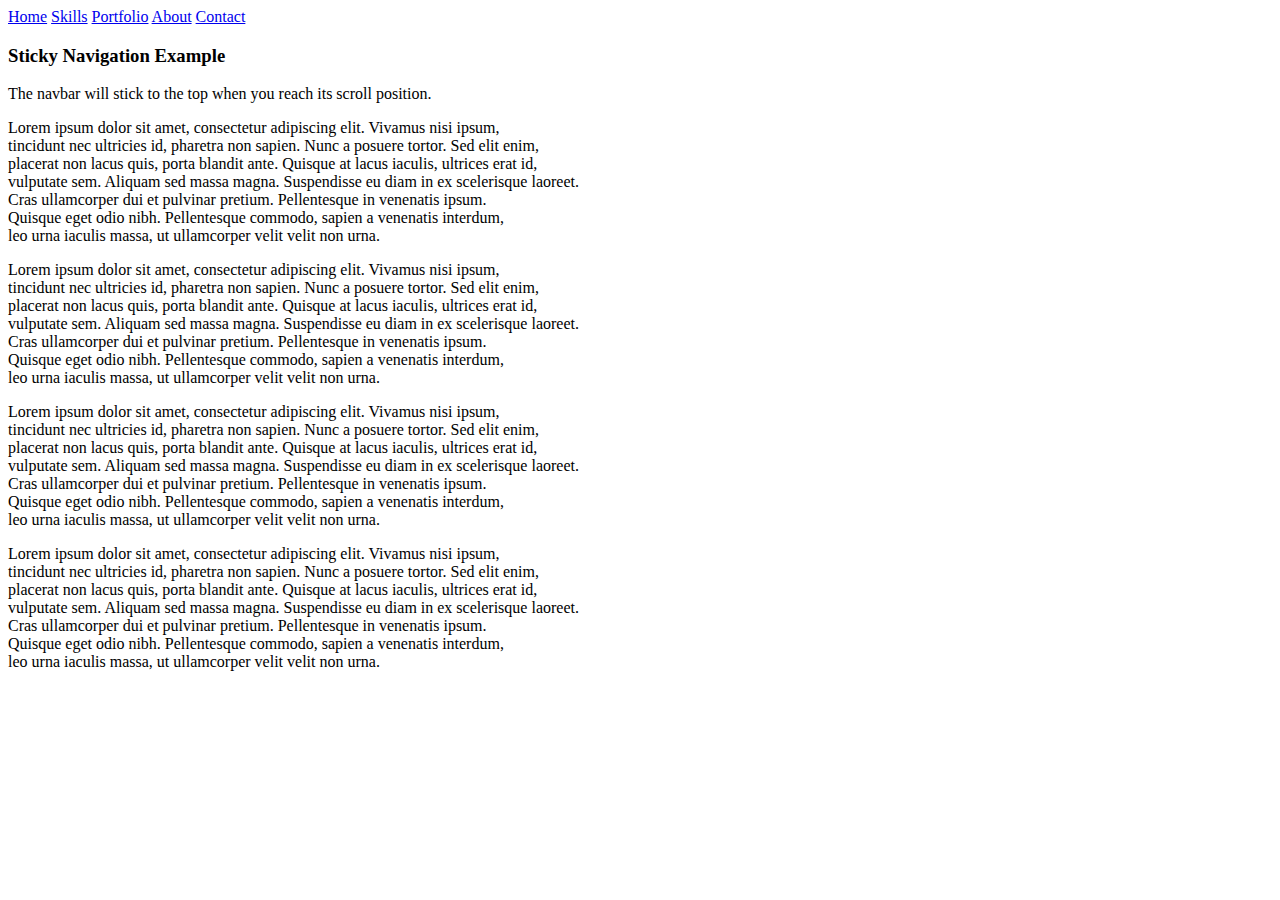
==== index.html @ eef63e71 "add more text for scrolling" ====
<html lang="en">
<head>
    <meta charset="UTF-8">
    <meta name="viewport" content="width=device-width, initial-scale=1.0">
    <title>Landing</title>
    <link rel="stylesheet" href="Style.css">
</head>
<body>
    <div id="navbar">
        <a class="active" href="javascript:void(0)">Home</a>
        <a href="javascript:void(0)">Skills</a>
        <a href="javascript:void(0)">Portfolio</a>
        <a href="javascript:void(0)">About</a>
        <a href="javascript:void(0)">Contact</a>
        
    </div>

    <div class="content">
        <h3>Sticky Navigation Example</h3>
        <p>The navbar will stick to the top when you reach its scroll position.</p>
        <p>Lorem ipsum dolor sit amet, consectetur adipiscing elit. Vivamus nisi ipsum, <br>
          tincidunt nec ultricies id, pharetra non sapien. Nunc a posuere tortor. Sed elit enim, <br>
          placerat non lacus quis, porta blandit ante. Quisque at lacus iaculis, ultrices erat id,<br>
           vulputate sem. Aliquam sed massa magna. Suspendisse eu diam in ex scelerisque laoreet.<br>
            Cras ullamcorper dui et pulvinar pretium. Pellentesque in venenatis ipsum.<br>
             Quisque eget odio nibh. Pellentesque commodo, sapien a venenatis interdum,<br>
              leo urna iaculis massa, ut ullamcorper velit velit non urna.<br></p>
        <p>Lorem ipsum dolor sit amet, consectetur adipiscing elit. Vivamus nisi ipsum, <br>
          tincidunt nec ultricies id, pharetra non sapien. Nunc a posuere tortor. Sed elit enim, <br>
          placerat non lacus quis, porta blandit ante. Quisque at lacus iaculis, ultrices erat id,<br>
           vulputate sem. Aliquam sed massa magna. Suspendisse eu diam in ex scelerisque laoreet.<br>
            Cras ullamcorper dui et pulvinar pretium. Pellentesque in venenatis ipsum.<br>
             Quisque eget odio nibh. Pellentesque commodo, sapien a venenatis interdum,<br>
              leo urna iaculis massa, ut ullamcorper velit velit non urna.<br></p>
              <p>Lorem ipsum dolor sit amet, consectetur adipiscing elit. Vivamus nisi ipsum, <br>
                tincidunt nec ultricies id, pharetra non sapien. Nunc a posuere tortor. Sed elit enim, <br>
                placerat non lacus quis, porta blandit ante. Quisque at lacus iaculis, ultrices erat id,<br>
                 vulputate sem. Aliquam sed massa magna. Suspendisse eu diam in ex scelerisque laoreet.<br>
                  Cras ullamcorper dui et pulvinar pretium. Pellentesque in venenatis ipsum.<br>
                   Quisque eget odio nibh. Pellentesque commodo, sapien a venenatis interdum,<br>
                    leo urna iaculis massa, ut ullamcorper velit velit non urna.<br></p>
                    <p>Lorem ipsum dolor sit amet, consectetur adipiscing elit. Vivamus nisi ipsum, <br>
                      tincidunt nec ultricies id, pharetra non sapien. Nunc a posuere tortor. Sed elit enim, <br>
                      placerat non lacus quis, porta blandit ante. Quisque at lacus iaculis, ultrices erat id,<br>
                       vulputate sem. Aliquam sed massa magna. Suspendisse eu diam in ex scelerisque laoreet.<br>
                        Cras ullamcorper dui et pulvinar pretium. Pellentesque in venenatis ipsum.<br>
                         Quisque eget odio nibh. Pellentesque commodo, sapien a venenatis interdum,<br>
                          leo urna iaculis massa, ut ullamcorper velit velit non urna.<br></p>
    </div>

    <script>
        window.onscroll = function() {myFunction()};
        
        var navbar = document.getElementById("navbar");
        var sticky = navbar.offsetTop;
        
        function myFunction() {
          if (window.pageYOffset >= sticky) {
            navbar.classList.add("sticky")
          } else {
            navbar.classList.remove("sticky");
          }
        }
    </script>

</body>
</html>
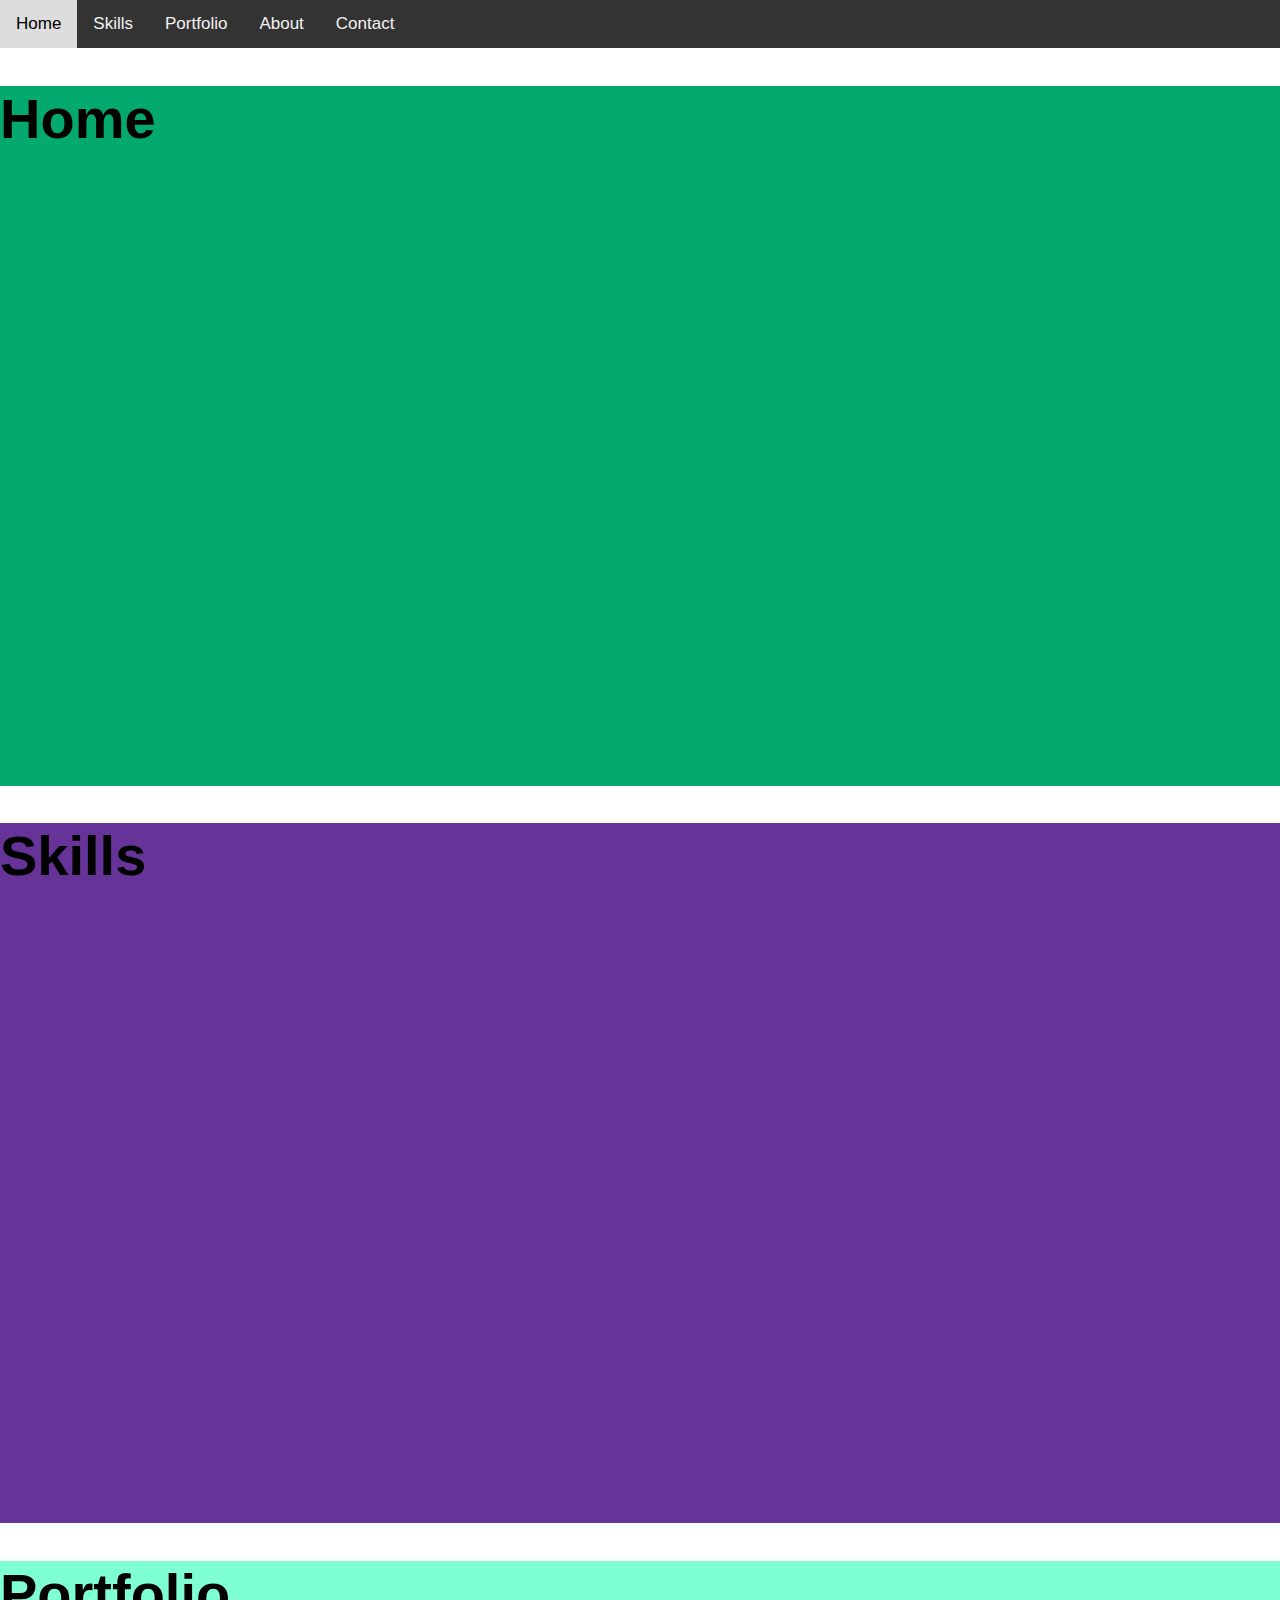
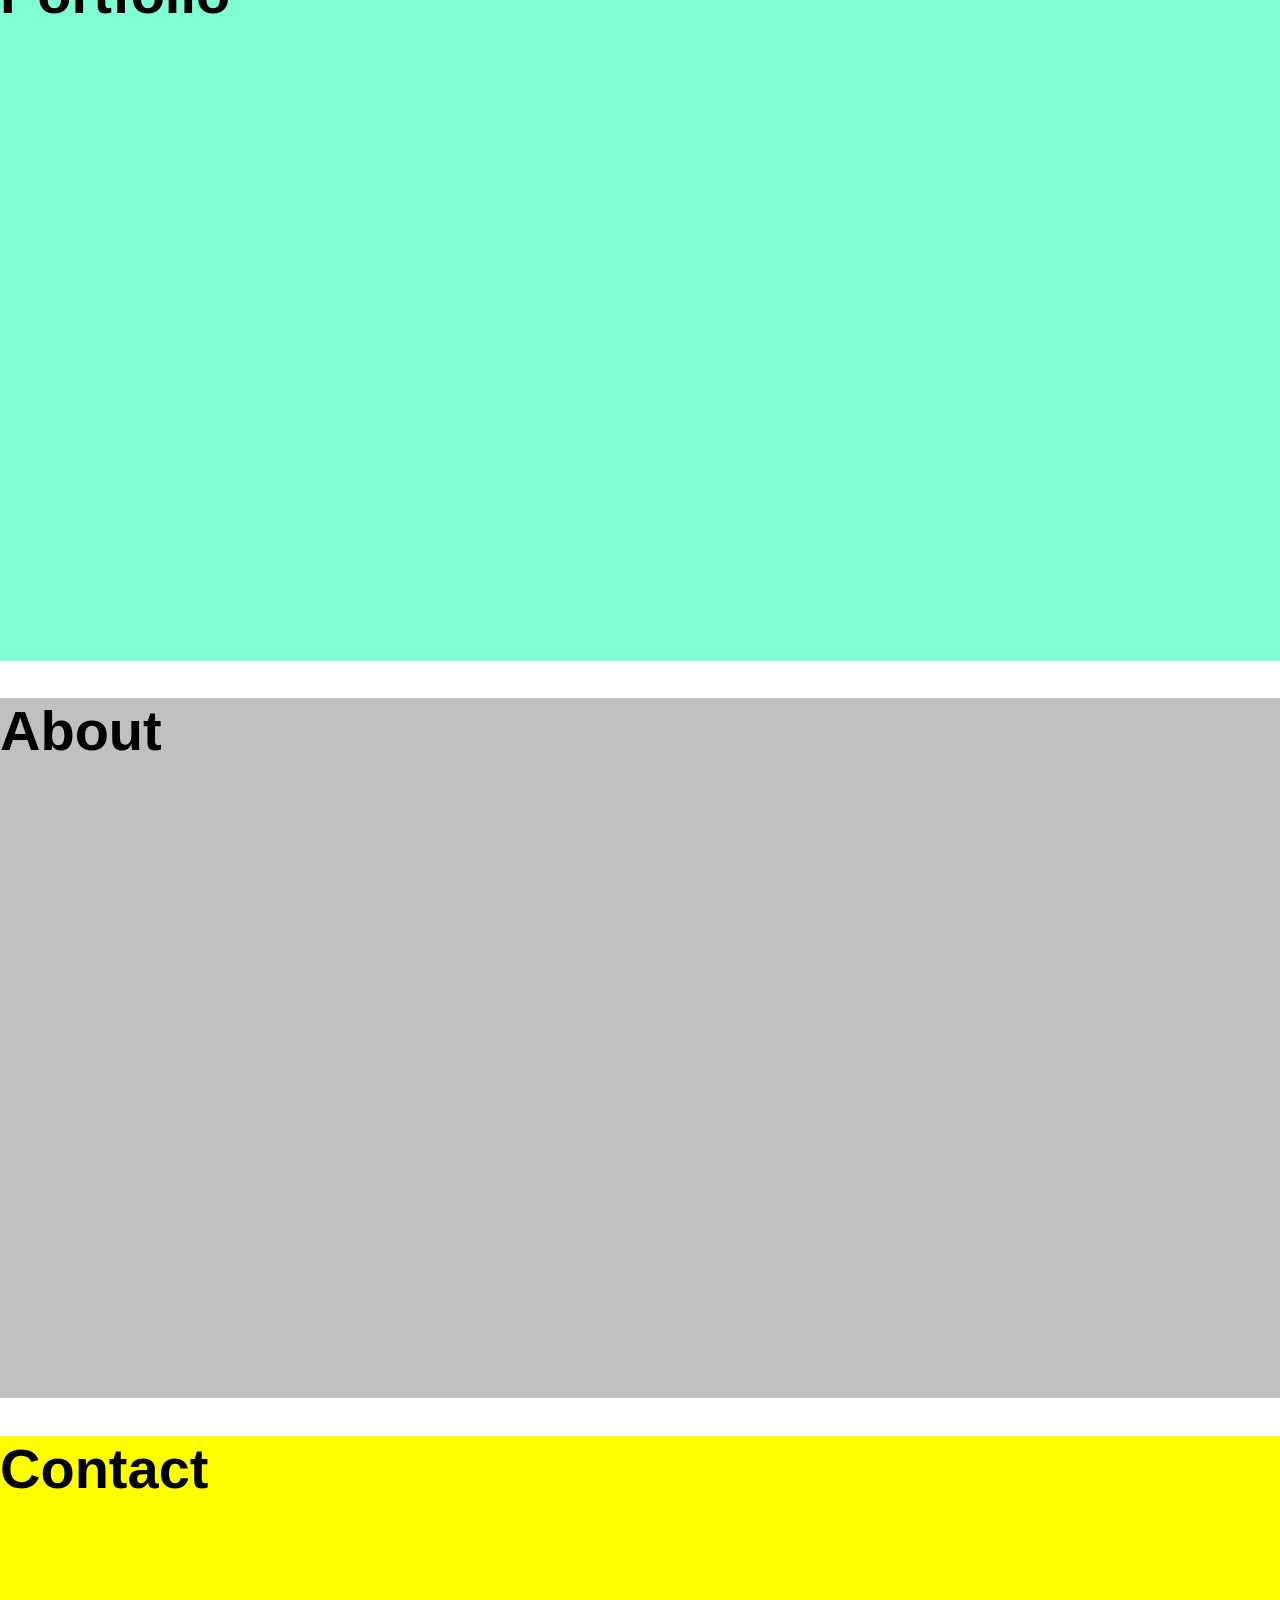
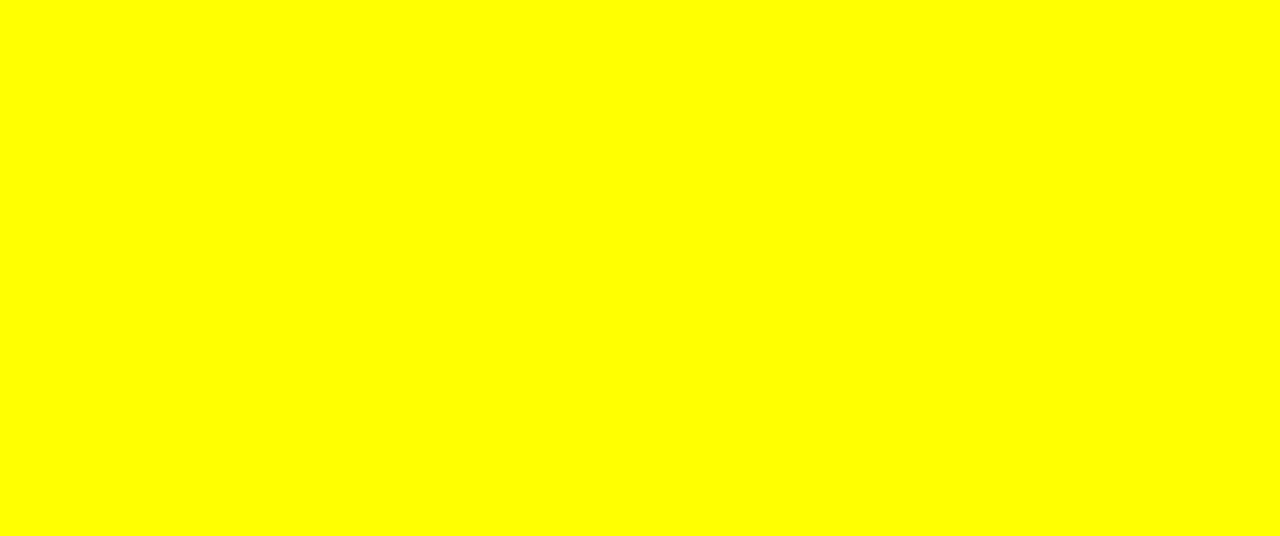
==== commit 878f3c3e: "new scroll system" ====
--- a/index.html
+++ b/index.html
@@ -4,64 +4,42 @@
     <meta name="viewport" content="width=device-width, initial-scale=1.0">
     <title>Landing</title>
     <link rel="stylesheet" href="Style.css">
+    <link rel="javascript" href="JavaScript.js">
 </head>
 <body>
     <div id="navbar">
-        <a class="active" href="javascript:void(0)">Home</a>
-        <a href="javascript:void(0)">Skills</a>
-        <a href="javascript:void(0)">Portfolio</a>
-        <a href="javascript:void(0)">About</a>
-        <a href="javascript:void(0)">Contact</a>
+        <a href="home">Home</a>
+        <a href="skills">Skills</a>
+        <a href="portfolio">Portfolio</a>
+        <a href="about">About</a>
+        <a href="contact">Contact</a>
         
     </div>
 
-    <div class="content">
-        <h3>Sticky Navigation Example</h3>
-        <p>The navbar will stick to the top when you reach its scroll position.</p>
-        <p>Lorem ipsum dolor sit amet, consectetur adipiscing elit. Vivamus nisi ipsum, <br>
-          tincidunt nec ultricies id, pharetra non sapien. Nunc a posuere tortor. Sed elit enim, <br>
-          placerat non lacus quis, porta blandit ante. Quisque at lacus iaculis, ultrices erat id,<br>
-           vulputate sem. Aliquam sed massa magna. Suspendisse eu diam in ex scelerisque laoreet.<br>
-            Cras ullamcorper dui et pulvinar pretium. Pellentesque in venenatis ipsum.<br>
-             Quisque eget odio nibh. Pellentesque commodo, sapien a venenatis interdum,<br>
-              leo urna iaculis massa, ut ullamcorper velit velit non urna.<br></p>
-        <p>Lorem ipsum dolor sit amet, consectetur adipiscing elit. Vivamus nisi ipsum, <br>
-          tincidunt nec ultricies id, pharetra non sapien. Nunc a posuere tortor. Sed elit enim, <br>
-          placerat non lacus quis, porta blandit ante. Quisque at lacus iaculis, ultrices erat id,<br>
-           vulputate sem. Aliquam sed massa magna. Suspendisse eu diam in ex scelerisque laoreet.<br>
-            Cras ullamcorper dui et pulvinar pretium. Pellentesque in venenatis ipsum.<br>
-             Quisque eget odio nibh. Pellentesque commodo, sapien a venenatis interdum,<br>
-              leo urna iaculis massa, ut ullamcorper velit velit non urna.<br></p>
-              <p>Lorem ipsum dolor sit amet, consectetur adipiscing elit. Vivamus nisi ipsum, <br>
-                tincidunt nec ultricies id, pharetra non sapien. Nunc a posuere tortor. Sed elit enim, <br>
-                placerat non lacus quis, porta blandit ante. Quisque at lacus iaculis, ultrices erat id,<br>
-                 vulputate sem. Aliquam sed massa magna. Suspendisse eu diam in ex scelerisque laoreet.<br>
-                  Cras ullamcorper dui et pulvinar pretium. Pellentesque in venenatis ipsum.<br>
-                   Quisque eget odio nibh. Pellentesque commodo, sapien a venenatis interdum,<br>
-                    leo urna iaculis massa, ut ullamcorper velit velit non urna.<br></p>
-                    <p>Lorem ipsum dolor sit amet, consectetur adipiscing elit. Vivamus nisi ipsum, <br>
-                      tincidunt nec ultricies id, pharetra non sapien. Nunc a posuere tortor. Sed elit enim, <br>
-                      placerat non lacus quis, porta blandit ante. Quisque at lacus iaculis, ultrices erat id,<br>
-                       vulputate sem. Aliquam sed massa magna. Suspendisse eu diam in ex scelerisque laoreet.<br>
-                        Cras ullamcorper dui et pulvinar pretium. Pellentesque in venenatis ipsum.<br>
-                         Quisque eget odio nibh. Pellentesque commodo, sapien a venenatis interdum,<br>
-                          leo urna iaculis massa, ut ullamcorper velit velit non urna.<br></p>
+    <div id="home">
+      <h1>Home</h1>
+      
     </div>
 
-    <script>
-        window.onscroll = function() {myFunction()};
-        
-        var navbar = document.getElementById("navbar");
-        var sticky = navbar.offsetTop;
-        
-        function myFunction() {
-          if (window.pageYOffset >= sticky) {
-            navbar.classList.add("sticky")
-          } else {
-            navbar.classList.remove("sticky");
-          }
-        }
-    </script>
+    <div id="skills">
+      <h1>Skills</h1>
+      
+    </div>
+
+    <div id="portfolio">
+      <h1>Portfolio</h1>
+      
+    </div>
+
+    <div id="about">
+      <h1>About</h1>
+      
+    </div>
+
+    <div id="contact">
+      <h1>Contact</h1>
+      
+    </div>
 
 </body>
 </html>--- a/Style.css
+++ b/Style.css
@@ -0,0 +1,81 @@
+
+html{
+  scroll-behavior: smooth;
+}
+
+body {
+  margin: 0;
+  font-size: 28px;
+  font-family: Arial, Helvetica, sans-serif;
+}
+
+/* style for each section*/
+#home, #skills, #portfolio, #about, #contact {
+  height: 700px;
+}
+
+#home{
+  background-color: #04AA6D;
+}
+
+#skills{
+  background-color: rebeccapurple;
+}
+
+#portfolio{
+  background-color: aquamarine;
+}
+
+#about{
+  background-color: silver;
+}
+
+#contact{
+  background-color: yellow;
+}
+
+
+.header {
+  background-color: #f1f1f1;
+  padding: 30px;
+  text-align: center;
+}
+
+#navbar {
+  overflow: hidden;
+  background-color: #333;
+}
+
+#navbar a {
+  float: left;
+  display: block;
+  color: #f2f2f2;
+  text-align: center;
+  padding: 14px 16px;
+  text-decoration: none;
+  font-size: 17px;
+}
+
+#navbar a:hover {
+  background-color: #ddd;
+  color: black;
+}
+
+#navbar a.active {
+  background-color: #04AA6D;
+  color: white;
+}
+
+.content {
+  padding: 16px;
+}
+
+.sticky {
+  position: fixed;
+  top: 0;
+  width: 100%;
+}
+
+.sticky + .content {
+  padding-top: 60px;
+}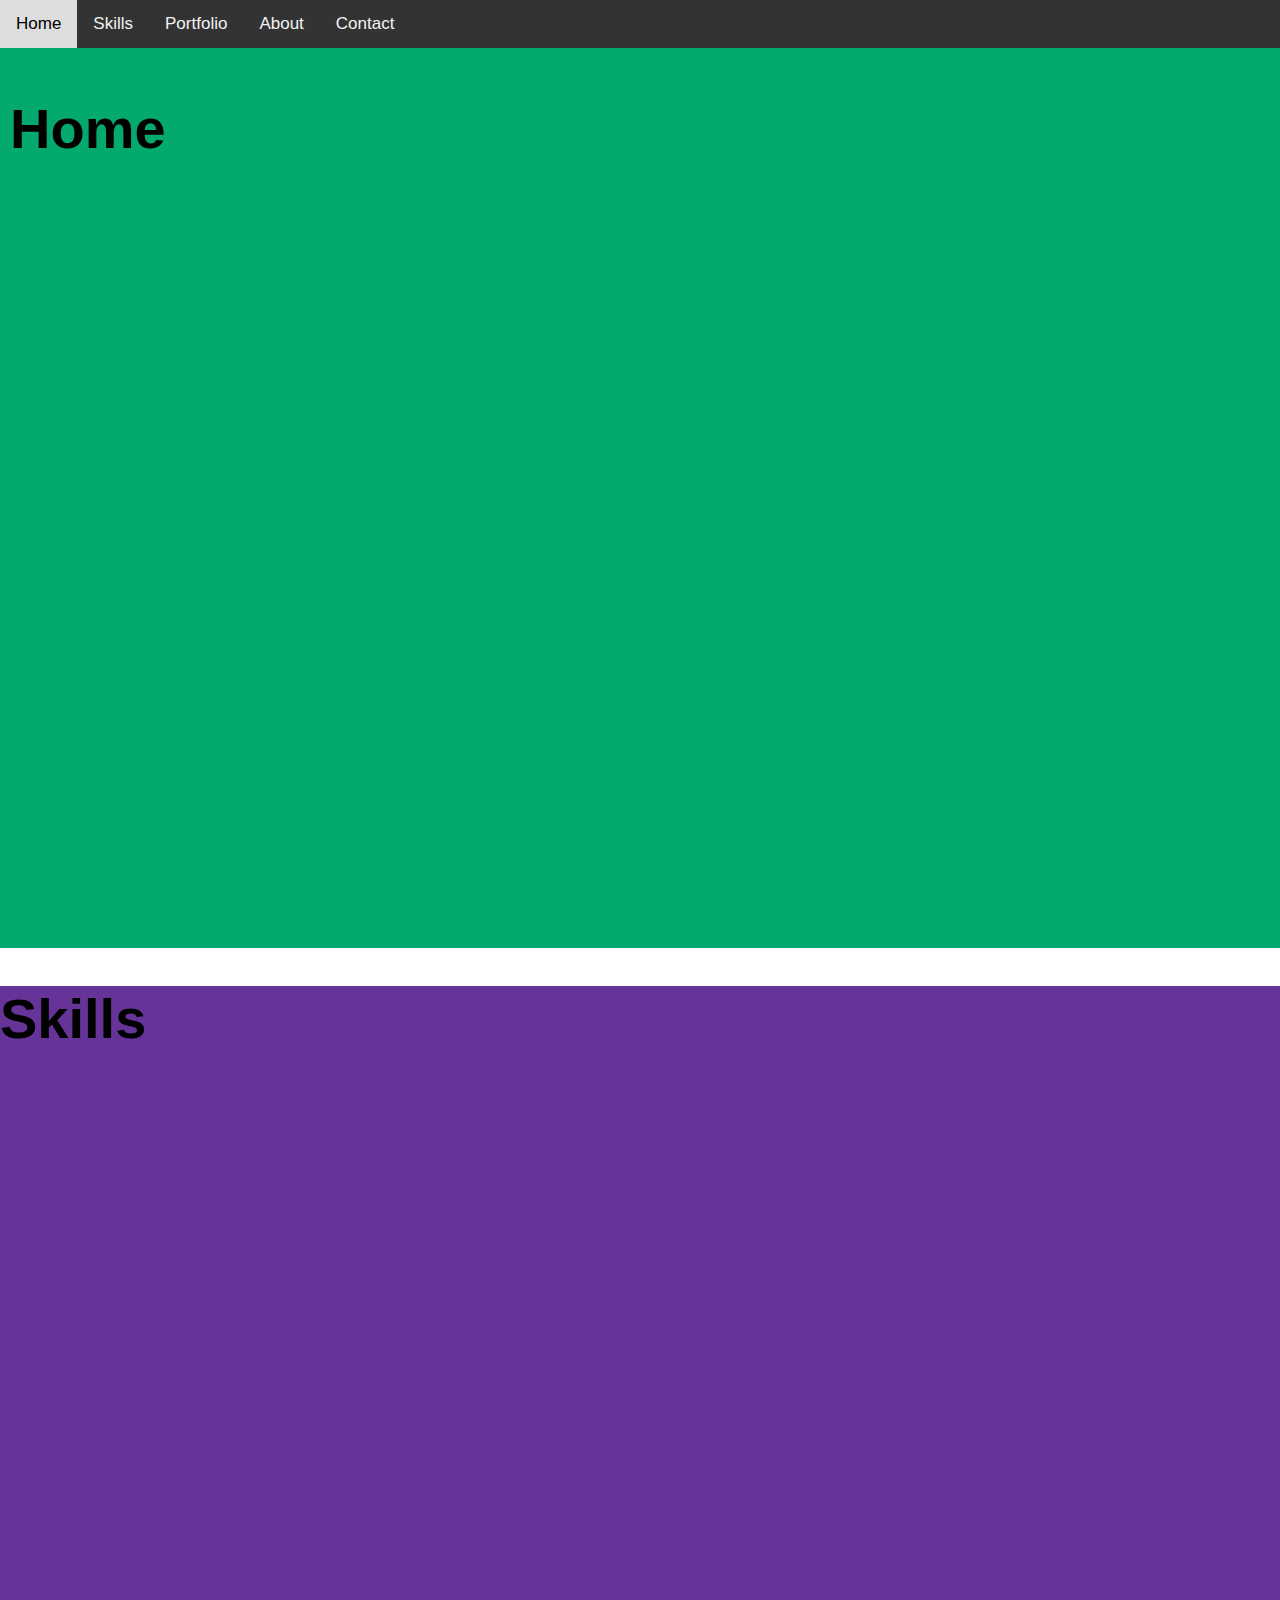
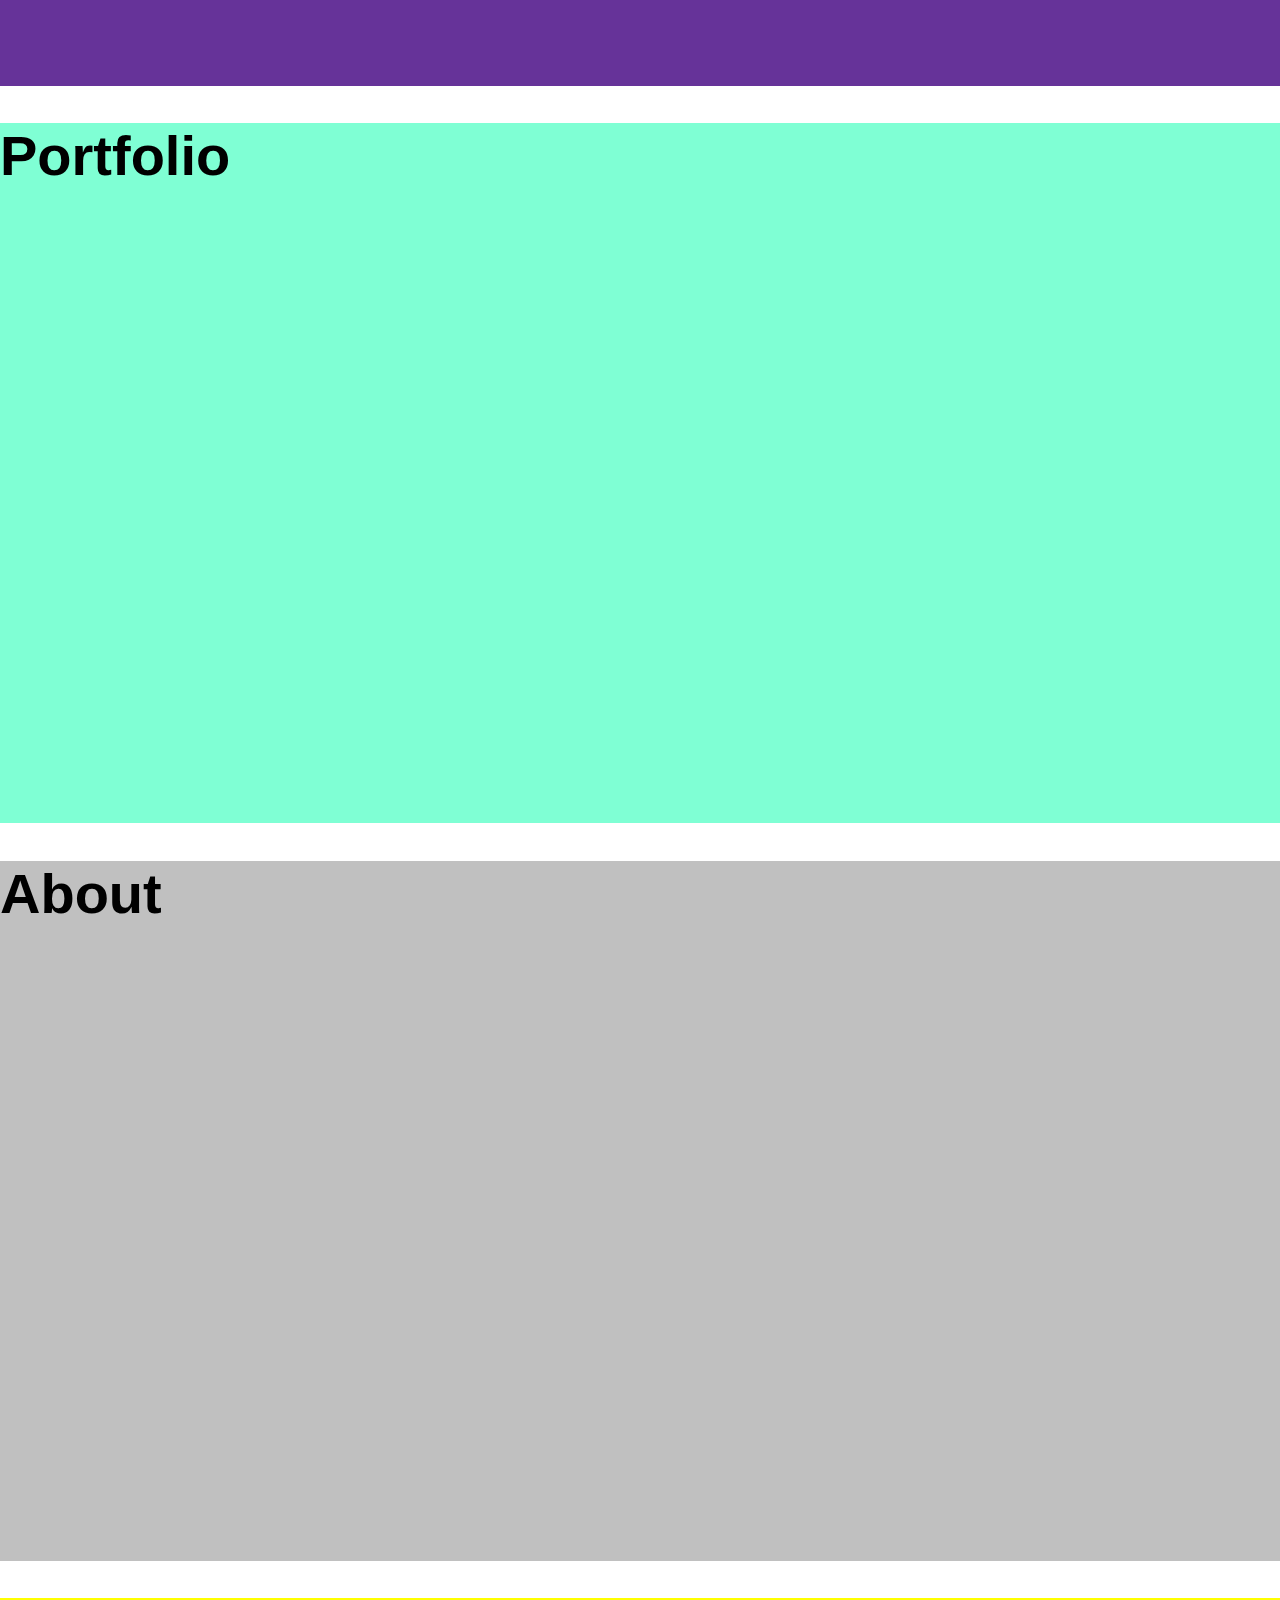
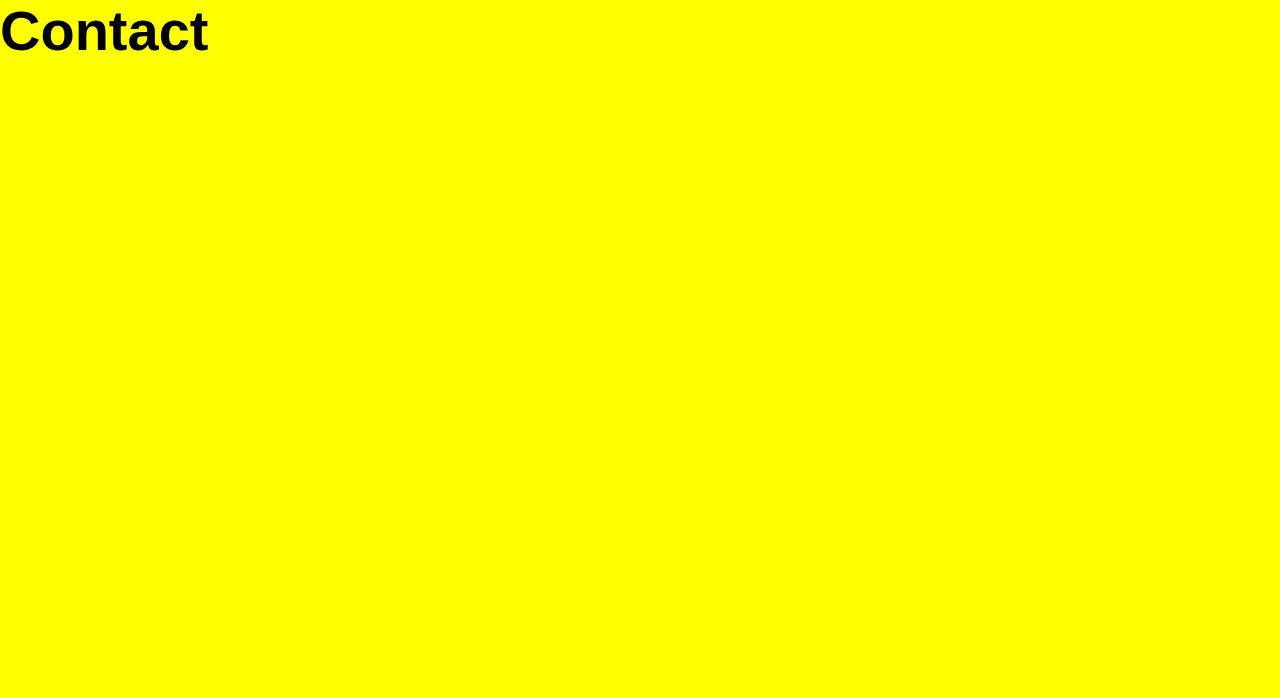
==== commit 08a5cd3d: "re center home" ====
--- a/index.html
+++ b/index.html
@@ -17,7 +17,11 @@
     </div>
 
     <div id="home">
-      <h1>Home</h1>
+      <div>
+        <h1>Home</h1>
+
+      </div>
+      
       
     </div>
 
@@ -41,5 +45,7 @@
       
     </div>
 
+    <script src="JavaScript.js"></script>
+
 </body>
 </html>--- a/Style.css
+++ b/Style.css
@@ -16,6 +16,18 @@
 
 #home{
   background-color: #04AA6D;
+  min-height: 100%;
+
+  background-attachment: fixed;
+  background-position: center;
+  background-repeat: no-repeat;
+  background-size: cover;
+}
+
+#home div{
+  margin: auto;
+  width: auto;
+  padding: 10px;
 }
 
 #skills{
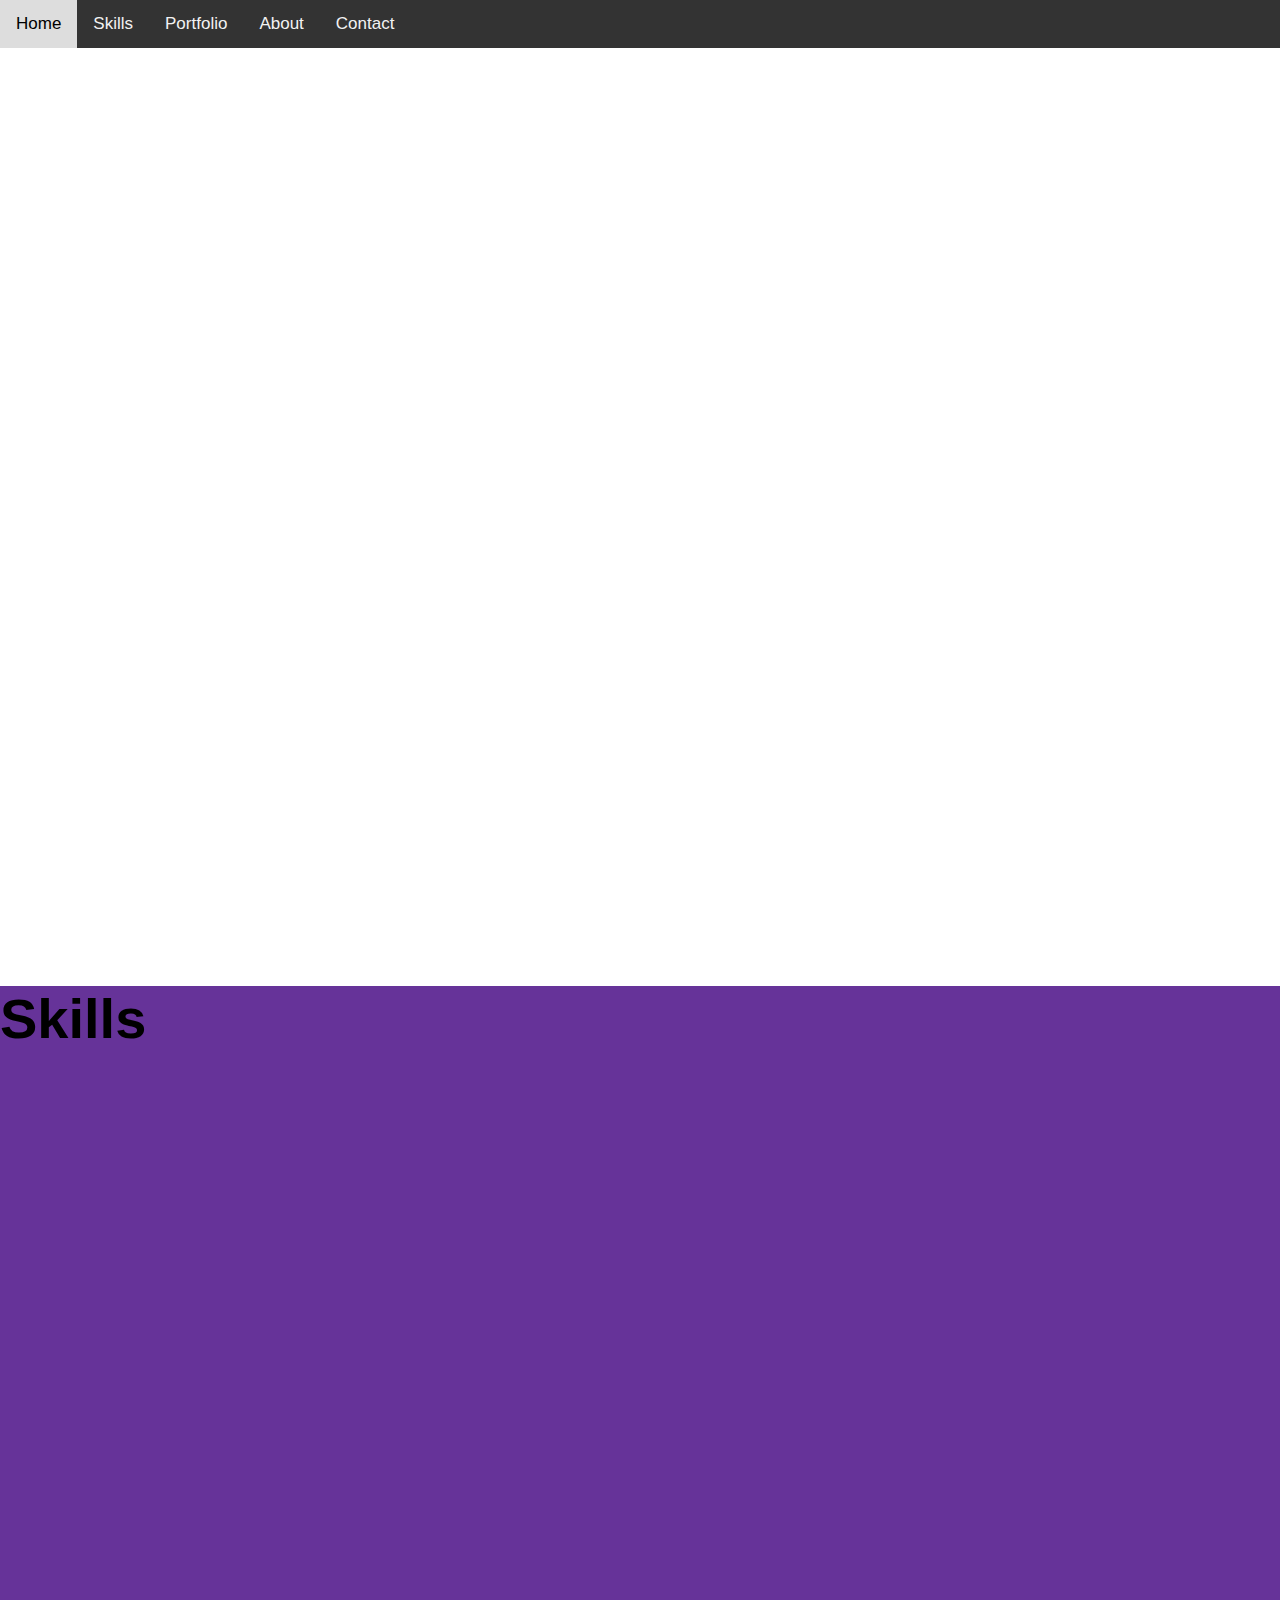
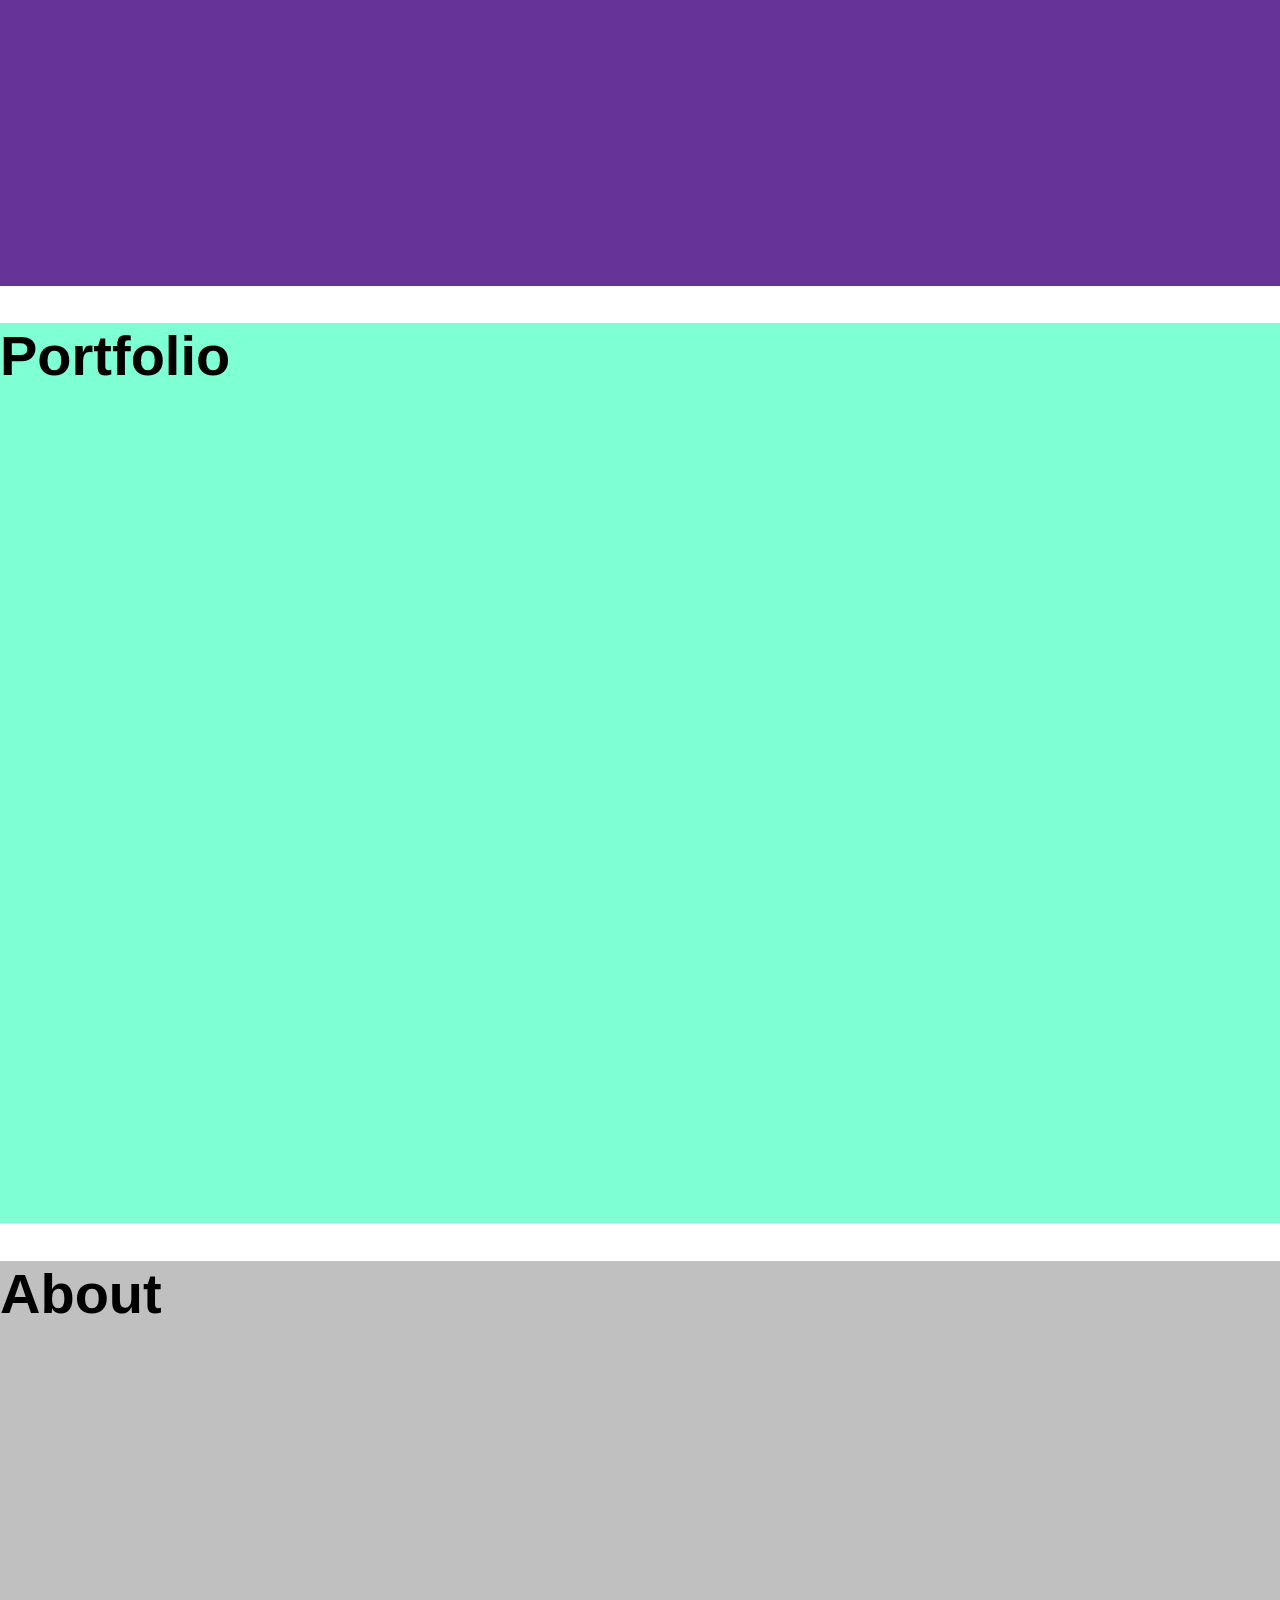
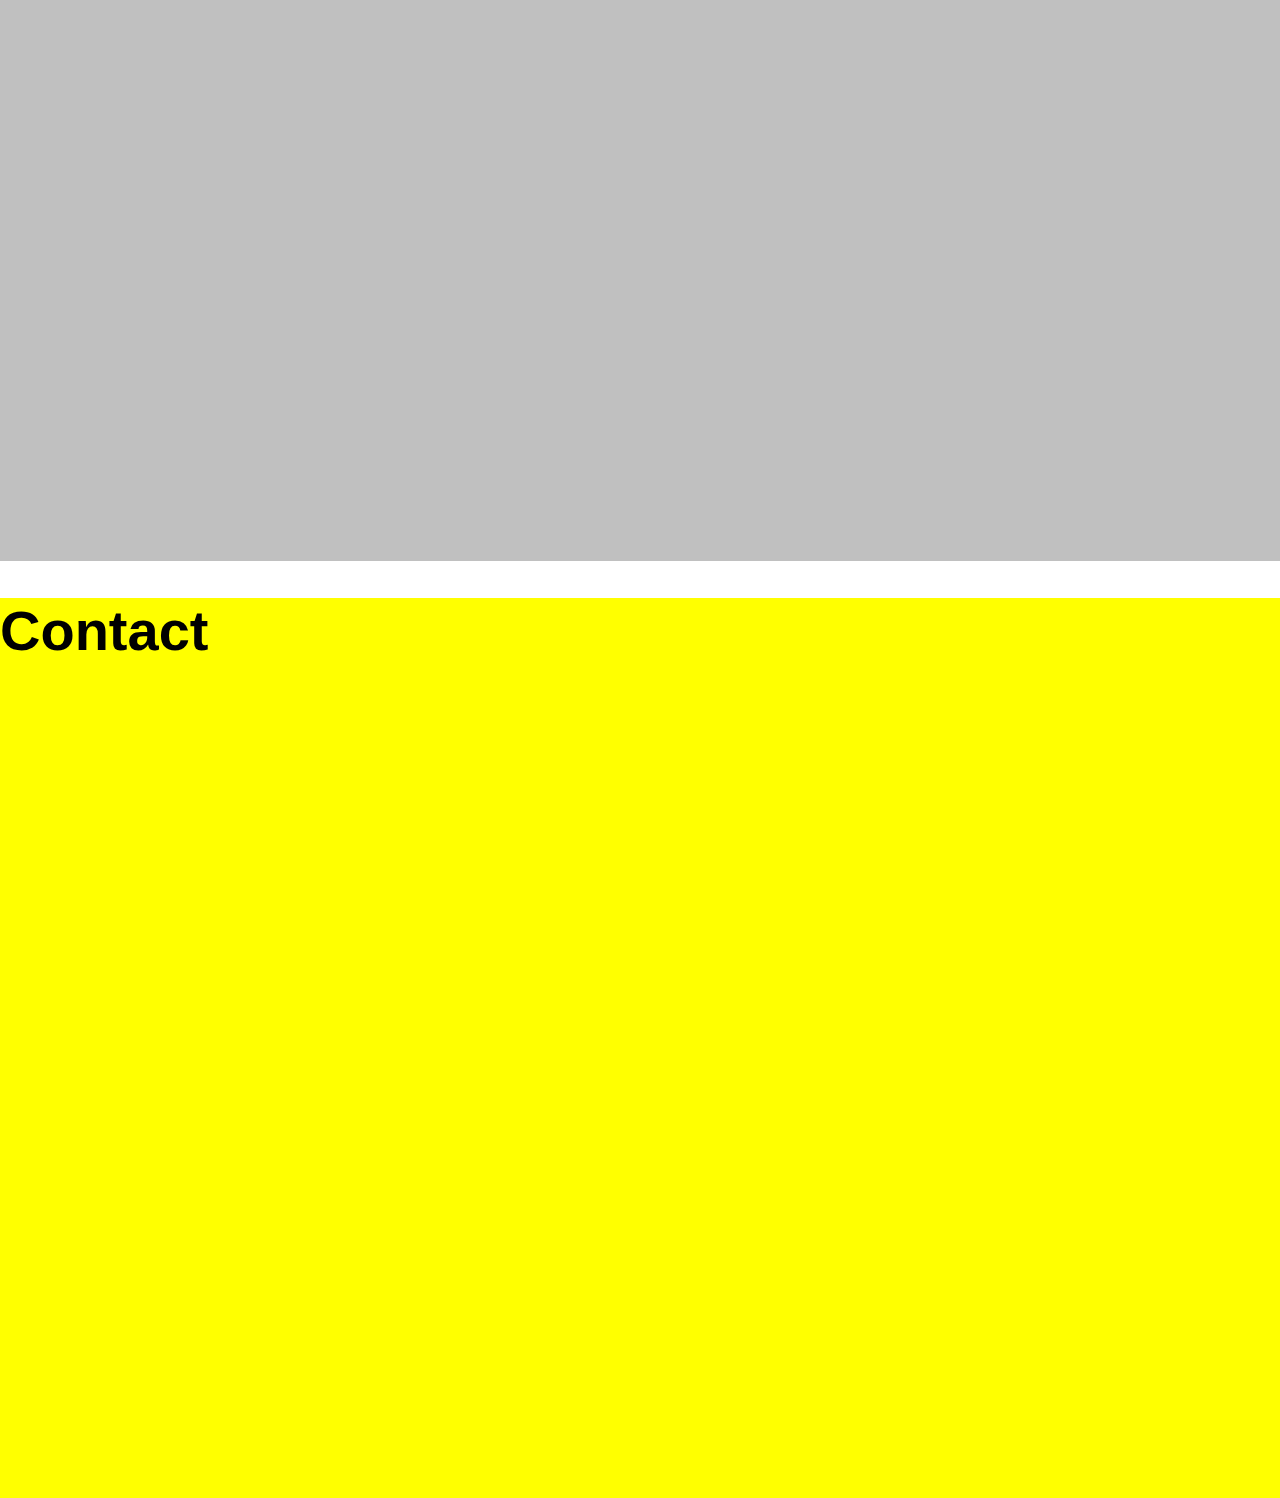
==== commit a0da142a: "Merge pull request #1 from Bot0903/working-branch" ====
--- a/index.html
+++ b/index.html
@@ -2,25 +2,22 @@
 <head>
     <meta charset="UTF-8">
     <meta name="viewport" content="width=device-width, initial-scale=1.0">
-    <title>Landing</title>
+    <title>Hao Pan's Portfolio</title>
     <link rel="stylesheet" href="Style.css">
     <link rel="javascript" href="JavaScript.js">
 </head>
 <body>
     <div id="navbar">
-        <a href="home">Home</a>
-        <a href="skills">Skills</a>
-        <a href="portfolio">Portfolio</a>
-        <a href="about">About</a>
-        <a href="contact">Contact</a>
+        <a href="#home">Home</a>
+        <a href="#skills">Skills</a>
+        <a href="#portfolio">Portfolio</a>
+        <a href="#about">About</a>
+        <a href="#contact">Contact</a>
         
     </div>
 
     <div id="home">
-      <div>
-        <h1>Home</h1>
-
-      </div>
+      
       
       
     </div>
--- a/Style.css
+++ b/Style.css
@@ -11,13 +11,11 @@
 
 /* style for each section*/
 #home, #skills, #portfolio, #about, #contact {
-  height: 700px;
+  min-height: 100%;
 }
 
 #home{
-  background-color: #04AA6D;
-  min-height: 100%;
-
+  background-image: image();
   background-attachment: fixed;
   background-position: center;
   background-repeat: no-repeat;
@@ -27,23 +25,42 @@
 #home div{
   margin: auto;
   width: auto;
-  padding: 10px;
 }
 
 #skills{
   background-color: rebeccapurple;
+  
+  background-attachment: fixed;
+  background-position: center;
+  background-repeat: no-repeat;
+  background-size: cover;
 }
 
 #portfolio{
   background-color: aquamarine;
+  
+  background-attachment: fixed;
+  background-position: center;
+  background-repeat: no-repeat;
+  background-size: cover;
 }
 
 #about{
   background-color: silver;
+  
+  background-attachment: fixed;
+  background-position: center;
+  background-repeat: no-repeat;
+  background-size: cover;
 }
 
 #contact{
   background-color: yellow;
+  
+  background-attachment: fixed;
+  background-position: center;
+  background-repeat: no-repeat;
+  background-size: cover;
 }
 
 
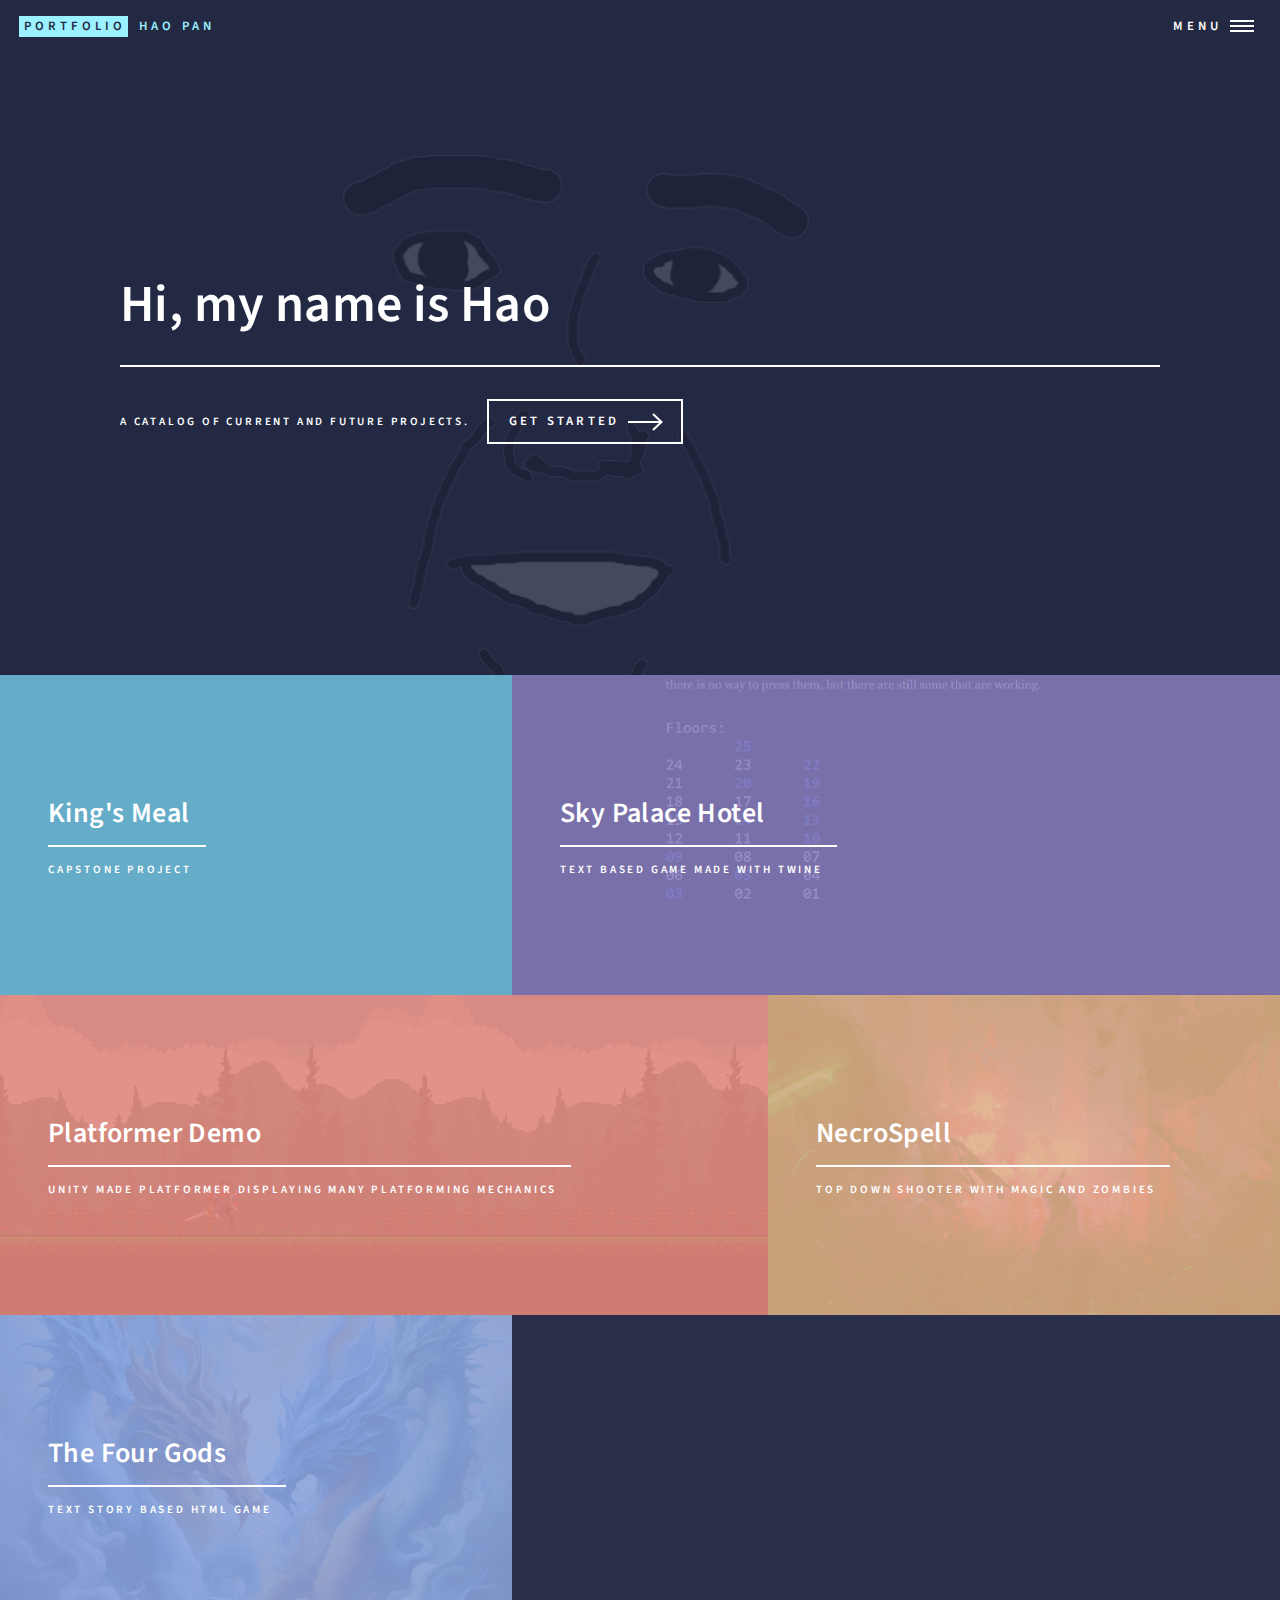
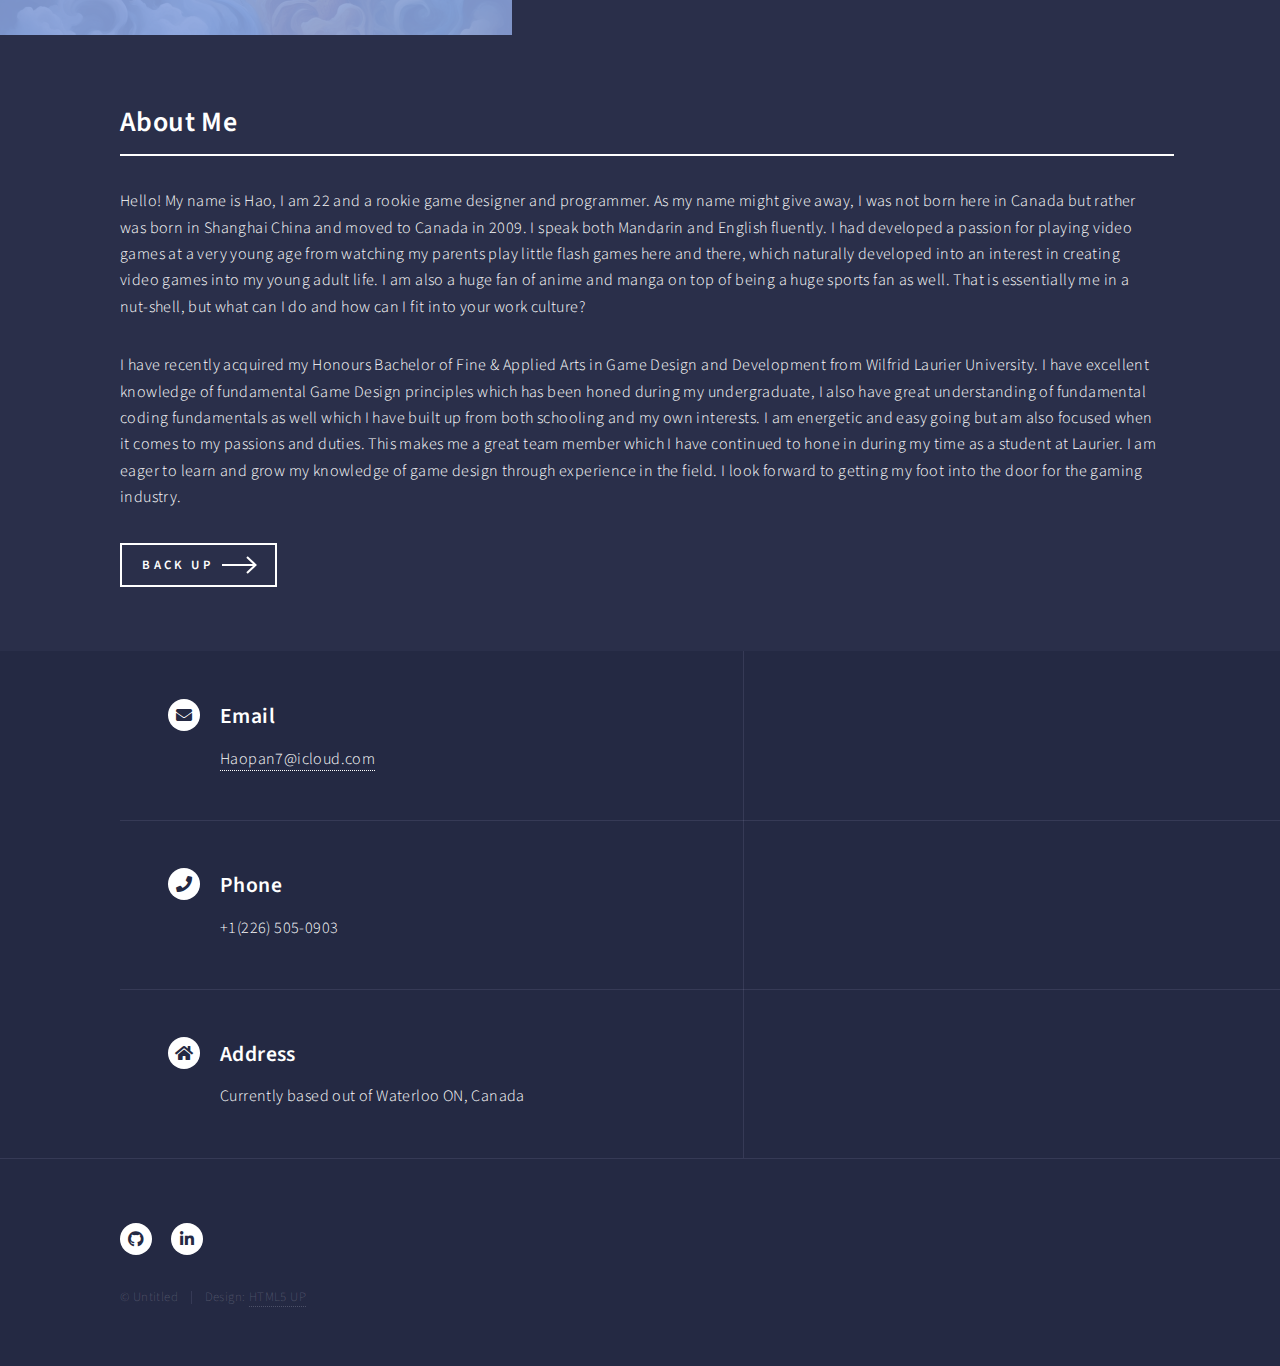
==== commit 62cc006a: "new site" ====
--- a/index.html
+++ b/index.html
@@ -1,48 +1,192 @@
-<html lang="en">
-<head>
-    <meta charset="UTF-8">
-    <meta name="viewport" content="width=device-width, initial-scale=1.0">
-    <title>Hao Pan's Portfolio</title>
-    <link rel="stylesheet" href="Style.css">
-    <link rel="javascript" href="JavaScript.js">
-</head>
-<body>
-    <div id="navbar">
-        <a href="#home">Home</a>
-        <a href="#skills">Skills</a>
-        <a href="#portfolio">Portfolio</a>
-        <a href="#about">About</a>
-        <a href="#contact">Contact</a>
-        
-    </div>
+<!DOCTYPE HTML>
+<!--
+	Forty by HTML5 UP
+	html5up.net | @ajlkn
+	Free for personal and commercial use under the CCA 3.0 license (html5up.net/license)
+-->
+<html>
+	<head>
+		<title>Hao Pan</title>
+		<meta charset="utf-8" />
+		<meta name="viewport" content="width=device-width, initial-scale=1, user-scalable=no" />
+		<link rel="stylesheet" href="assets/css/main.css" />
+		<noscript><link rel="stylesheet" href="assets/css/noscript.css" /></noscript>
+	</head>
+	<body class="is-preload">
 
-    <div id="home">
-      
-      
-      
-    </div>
+		<!-- Wrapper -->
+			<div id="wrapper">
 
-    <div id="skills">
-      <h1>Skills</h1>
-      
-    </div>
+				<!-- Header -->
+					<header id="header" class="alt">
+						<a href="index.html" class="logo"><strong>Portfolio</strong> <span>Hao Pan</span></a>
+						<nav>
+							<a href="#menu">Menu</a>
+						</nav>
+					</header>
 
-    <div id="portfolio">
-      <h1>Portfolio</h1>
-      
-    </div>
+				<!-- Menu -->
+					<nav id="menu">
+						<ul class="links">
+							<li><a href="index.html">Home</a></li>
+							<li><a href="landing.html">Landing</a></li>
+							<li><a href="generic.html">Generic</a></li>
+							<li><a href="elements.html">Elements</a></li>
+						</ul>
+					</nav>
 
-    <div id="about">
-      <h1>About</h1>
-      
-    </div>
+				<!-- Banner -->
+					<section id="banner" class="major">
+						<div class="inner">
+							<header class="major">
+								<h1>Hi, my name is Hao</h1>
+							</header>
+							<div class="content">
+								<p>A catalog of current and future projects.</p>
+								<ul class="actions">
+									<li><a href="#one" class="button next scrolly">Get Started</a></li>
+								</ul>
+							</div>
+						</div>
+					</section>
 
-    <div id="contact">
-      <h1>Contact</h1>
-      
-    </div>
+				<!-- Main -->
+					<div id="main">
 
-    <script src="JavaScript.js"></script>
+						<!-- One -->
+							<section id="one" class="tiles">
+								<article>
+									<span class="image">
+										<img src="images/king.png" alt="" />
+									</span>
+									<header class="major">
+										<h3><a href="projects/KingsMeal.html" class="link">King's Meal</a></h3>
+										<p>Capstone project </p>
+									</header>
+								</article>
+								<article>
+									<span class="image">
+										<img src="images/Sky.png" alt="" />
+									</span>
+									<header class="major">
+										<h3><a href="projects/Sky Palace Hotel.html" class="link">Sky Palace Hotel</a></h3>
+										<p>Text based game made with Twine</p>
+									</header>
+								</article>
+								<article>
+									<span class="image">
+										<img src="images/Platformer.png" alt="" />
+									</span>
+									<header class="major">
+										<h3><a href="projects/Platformer Demo.html" class="link">Platformer Demo</a></h3>
+										<p>Unity made platformer displaying many platforming mechanics</p>
+									</header>
+								</article>
+								<article>
+									<span class="image">
+										<img src="images/Necro.png" alt="" />
+									</span>
+									<header class="major">
+										<h3><a href="projects/NecroSpell.html" class="link">NecroSpell</a></h3>
+										<p>Top down shooter with magic and zombies</p>
+									</header>
+								</article>
+								<article>
+									<span class="image">
+										<img src="images/Gods.jpg" alt="" />
+									</span>
+									<header class="major">
+										<h3><a href="projects/The Four Gods.html" class="link">The Four Gods</a></h3>
+										<p>text story based html game</p>
+									</header>
+								</article>
+								
+							</section>
 
-</body>
+						<!-- Two -->
+							<section id="two">
+								<div class="inner">
+									<header class="major">
+										<h2>About Me</h2>
+									</header>
+									<p>Hello! My name is Hao, I am 22 and a rookie game designer and programmer. As my name might give away, 
+										I was not born here in Canada but rather was born in Shanghai China and moved to Canada in 2009. 
+										I speak both Mandarin and English fluently. I had developed a passion for playing video games at a 
+										very young age from watching my parents play little flash games here and there, which naturally 
+										developed into an interest in creating video games into my young adult life. I am also a huge fan 
+										of anime and manga on top of being a huge sports fan as well. That is essentially me in a nut-shell, 
+										but what can I do and how can I fit into your work culture?</p> 
+									
+									<p>I have recently acquired my Honours Bachelor of Fine & Applied Arts in Game Design and Development 
+										from Wilfrid Laurier University. I have excellent knowledge of fundamental Game Design principles 
+										which has been honed during my undergraduate, I also have great understanding of fundamental 
+										coding fundamentals as well which I have built up from both schooling and my own interests. 
+										I am energetic and easy going but am also focused when it comes to my passions and duties. 
+										This makes me a great team member which I have continued to hone in during my time as a student at Laurier. 
+										I am eager to learn and grow my knowledge of game design through experience in the field.
+										I look forward to getting my foot into the door for the gaming industry.</p>
+									</p>
+									<ul class="actions">
+										<li><a href="#one" class="button next">Back Up</a></li>
+									</ul>
+								</div>
+							</section>
+
+					</div>
+
+				<!-- Contact -->
+					<section id="contact">
+						<div class="inner">
+							<section class="split">
+								<section>
+									<div class="contact-method">
+										<span class="icon solid alt fa-envelope"></span>
+										<h3>Email</h3>
+										<a href="mailto:haopan7@icloud.com">Haopan7@icloud.com</a>
+									</div>
+								</section>
+								<section>
+									<div class="contact-method">
+										<span class="icon solid alt fa-phone"></span>
+										<h3>Phone</h3>
+										<span>+1(226) 505-0903</span>
+									</div>
+								</section>
+								<section>
+									<div class="contact-method">
+										<span class="icon solid alt fa-home"></span>
+										<h3>Address</h3>
+										<span>Currently based out of Waterloo ON, Canada</span>
+									</div>
+								</section>
+							</section>
+						</div>
+					</section>
+
+				<!-- Footer -->
+					<footer id="footer">
+						<div class="inner">
+							<ul class="icons">
+								<li><a href="https://github.com/Bot0903" class="icon brands alt fa-github"><span class="label">GitHub</span></a></li>
+								<li><a href="https://www.linkedin.com/in/yi-hao-pan-10350a159/" class="icon brands alt fa-linkedin-in"><span class="label">LinkedIn</span></a></li>
+							</ul>
+							<ul class="copyright">
+								<li>&copy; Untitled</li><li>Design: <a href="https://html5up.net">HTML5 UP</a></li>
+							</ul>
+						</div>
+					</footer>
+
+			</div>
+
+		<!-- Scripts -->
+			<script src="assets/js/jquery.min.js"></script>
+			<script src="assets/js/jquery.scrolly.min.js"></script>
+			<script src="assets/js/jquery.scrollex.min.js"></script>
+			<script src="assets/js/browser.min.js"></script>
+			<script src="assets/js/breakpoints.min.js"></script>
+			<script src="assets/js/util.js"></script>
+			<script src="assets/js/main.js"></script>
+			
+
+	</body>
 </html>--- a/assets/css/main.css
+++ b/assets/css/main.css
@@ -0,0 +1,3981 @@
+@import url(fontawesome-all.min.css);
+@import url("https://fonts.googleapis.com/css?family=Source+Sans+Pro:300,300italic,600,600italic");
+
+/*
+	Forty by HTML5 UP
+	html5up.net | @ajlkn
+	Free for personal and commercial use under the CCA 3.0 license (html5up.net/license)
+*/
+
+html, body, div, span, applet, object,
+iframe, h1, h2, h3, h4, h5, h6, p, blockquote,
+pre, a, abbr, acronym, address, big, cite,
+code, del, dfn, em, img, ins, kbd, q, s, samp,
+small, strike, strong, sub, sup, tt, var, b,
+u, i, center, dl, dt, dd, ol, ul, li, fieldset,
+form, label, legend, table, caption, tbody,
+tfoot, thead, tr, th, td, article, aside,
+canvas, details, embed, figure, figcaption,
+footer, header, hgroup, menu, nav, output, ruby,
+section, summary, time, mark, audio, video {
+	margin: 0;
+	padding: 0;
+	border: 0;
+	font-size: 100%;
+	font: inherit;
+	vertical-align: baseline;}
+
+article, aside, details, figcaption, figure,
+footer, header, hgroup, menu, nav, section {
+	display: block;}
+
+body {
+	line-height: 1;
+}
+
+ol, ul {
+	list-style: none;
+}
+
+blockquote, q {
+	quotes: none;
+}
+
+	blockquote:before, blockquote:after, q:before, q:after {
+		content: '';
+		content: none;
+	}
+
+table {
+	border-collapse: collapse;
+	border-spacing: 0;
+}
+
+body {
+	-webkit-text-size-adjust: none;
+}
+
+mark {
+	background-color: transparent;
+	color: inherit;
+}
+
+input::-moz-focus-inner {
+	border: 0;
+	padding: 0;
+}
+
+input, select, textarea {
+	-moz-appearance: none;
+	-webkit-appearance: none;
+	-ms-appearance: none;
+	appearance: none;
+}
+
+/* Basic */
+
+	@-ms-viewport {
+		width: device-width;
+	}
+
+	body {
+		-ms-overflow-style: scrollbar;
+	}
+
+	@media screen and (max-width: 480px) {
+
+		html, body {
+			min-width: 320px;
+		}
+
+	}
+
+	html {
+		box-sizing: border-box;
+	}
+
+	*, *:before, *:after {
+		box-sizing: inherit;
+	}
+
+	body {
+		background: #242943;
+	}
+
+		body.is-preload *, body.is-preload *:before, body.is-preload *:after {
+			-moz-animation: none !important;
+			-webkit-animation: none !important;
+			-ms-animation: none !important;
+			animation: none !important;
+			-moz-transition: none !important;
+			-webkit-transition: none !important;
+			-ms-transition: none !important;
+			transition: none !important;
+		}
+
+/* Type */
+
+	body, input, select, textarea {
+		color: #ffffff;
+		font-family: "Source Sans Pro", Helvetica, sans-serif;
+		font-size: 17pt;
+		font-weight: 300;
+		letter-spacing: 0.025em;
+		line-height: 1.65;
+	}
+
+		@media screen and (max-width: 1680px) {
+
+			body, input, select, textarea {
+				font-size: 14pt;
+			}
+
+		}
+
+		@media screen and (max-width: 1280px) {
+
+			body, input, select, textarea {
+				font-size: 12pt;
+			}
+
+		}
+
+		@media screen and (max-width: 360px) {
+
+			body, input, select, textarea {
+				font-size: 11pt;
+			}
+
+		}
+
+	a {
+		-moz-transition: color 0.2s ease-in-out, border-bottom-color 0.2s ease-in-out;
+		-webkit-transition: color 0.2s ease-in-out, border-bottom-color 0.2s ease-in-out;
+		-ms-transition: color 0.2s ease-in-out, border-bottom-color 0.2s ease-in-out;
+		transition: color 0.2s ease-in-out, border-bottom-color 0.2s ease-in-out;
+		border-bottom: dotted 1px;
+		color: inherit;
+		text-decoration: none;
+	}
+
+		a:hover {
+			border-bottom-color: transparent;
+			color: #9bf1ff !important;
+		}
+
+		a:active {
+			color: #53e3fb !important;
+		}
+
+	strong, b {
+		color: #ffffff;
+		font-weight: 600;
+	}
+
+	em, i {
+		font-style: italic;
+	}
+
+	p {
+		margin: 0 0 2em 0;
+	}
+
+	h1, h2, h3, h4, h5, h6 {
+		color: #ffffff;
+		font-weight: 600;
+		line-height: 1.65;
+		margin: 0 0 1em 0;
+	}
+
+		h1 a, h2 a, h3 a, h4 a, h5 a, h6 a {
+			color: inherit;
+			border-bottom: 0;
+		}
+
+	h1 {
+		font-size: 2.5em;
+	}
+
+	h2 {
+		font-size: 1.75em;
+	}
+
+	h3 {
+		font-size: 1.35em;
+	}
+
+	h4 {
+		font-size: 1.1em;
+	}
+
+	h5 {
+		font-size: 0.9em;
+	}
+
+	h6 {
+		font-size: 0.7em;
+	}
+
+	@media screen and (max-width: 736px) {
+
+		h1 {
+			font-size: 2em;
+		}
+
+		h2 {
+			font-size: 1.5em;
+		}
+
+		h3 {
+			font-size: 1.25em;
+		}
+
+	}
+
+	sub {
+		font-size: 0.8em;
+		position: relative;
+		top: 0.5em;
+	}
+
+	sup {
+		font-size: 0.8em;
+		position: relative;
+		top: -0.5em;
+	}
+
+	blockquote {
+		border-left: solid 4px rgba(212, 212, 255, 0.1);
+		font-style: italic;
+		margin: 0 0 2em 0;
+		padding: 0.5em 0 0.5em 2em;
+	}
+
+	code {
+		background: rgba(212, 212, 255, 0.035);
+		font-family: "Courier New", monospace;
+		font-size: 0.9em;
+		margin: 0 0.25em;
+		padding: 0.25em 0.65em;
+	}
+
+	pre {
+		-webkit-overflow-scrolling: touch;
+		font-family: "Courier New", monospace;
+		font-size: 0.9em;
+		margin: 0 0 2em 0;
+	}
+
+		pre code {
+			display: block;
+			line-height: 1.75;
+			padding: 1em 1.5em;
+			overflow-x: auto;
+		}
+
+	hr {
+		border: 0;
+		border-bottom: solid 1px rgba(212, 212, 255, 0.1);
+		margin: 2em 0;
+	}
+
+		hr.major {
+			margin: 3em 0;
+		}
+
+	.align-left {
+		text-align: left;
+	}
+
+	.align-center {
+		text-align: center;
+	}
+
+	.align-right {
+		text-align: right;
+	}
+
+/* Row */
+
+	.row {
+		display: flex;
+		flex-wrap: wrap;
+		box-sizing: border-box;
+		align-items: stretch;
+	}
+
+		.row > * {
+			box-sizing: border-box;
+		}
+
+		.row.gtr-uniform > * > :last-child {
+			margin-bottom: 0;
+		}
+
+		.row.aln-left {
+			justify-content: flex-start;
+		}
+
+		.row.aln-center {
+			justify-content: center;
+		}
+
+		.row.aln-right {
+			justify-content: flex-end;
+		}
+
+		.row.aln-top {
+			align-items: flex-start;
+		}
+
+		.row.aln-middle {
+			align-items: center;
+		}
+
+		.row.aln-bottom {
+			align-items: flex-end;
+		}
+
+		.row > .imp {
+			order: -1;
+		}
+
+		.row > .col-1 {
+			width: 8.33333%;
+		}
+
+		.row > .off-1 {
+			margin-left: 8.33333%;
+		}
+
+		.row > .col-2 {
+			width: 16.66667%;
+		}
+
+		.row > .off-2 {
+			margin-left: 16.66667%;
+		}
+
+		.row > .col-3 {
+			width: 25%;
+		}
+
+		.row > .off-3 {
+			margin-left: 25%;
+		}
+
+		.row > .col-4 {
+			width: 33.33333%;
+		}
+
+		.row > .off-4 {
+			margin-left: 33.33333%;
+		}
+
+		.row > .col-5 {
+			width: 41.66667%;
+		}
+
+		.row > .off-5 {
+			margin-left: 41.66667%;
+		}
+
+		.row > .col-6 {
+			width: 50%;
+		}
+
+		.row > .off-6 {
+			margin-left: 50%;
+		}
+
+		.row > .col-7 {
+			width: 58.33333%;
+		}
+
+		.row > .off-7 {
+			margin-left: 58.33333%;
+		}
+
+		.row > .col-8 {
+			width: 66.66667%;
+		}
+
+		.row > .off-8 {
+			margin-left: 66.66667%;
+		}
+
+		.row > .col-9 {
+			width: 75%;
+		}
+
+		.row > .off-9 {
+			margin-left: 75%;
+		}
+
+		.row > .col-10 {
+			width: 83.33333%;
+		}
+
+		.row > .off-10 {
+			margin-left: 83.33333%;
+		}
+
+		.row > .col-11 {
+			width: 91.66667%;
+		}
+
+		.row > .off-11 {
+			margin-left: 91.66667%;
+		}
+
+		.row > .col-12 {
+			width: 100%;
+		}
+
+		.row > .off-12 {
+			margin-left: 100%;
+		}
+
+		.row.gtr-0 {
+			margin-top: 0;
+			margin-left: 0em;
+		}
+
+			.row.gtr-0 > * {
+				padding: 0 0 0 0em;
+			}
+
+			.row.gtr-0.gtr-uniform {
+				margin-top: 0em;
+			}
+
+				.row.gtr-0.gtr-uniform > * {
+					padding-top: 0em;
+				}
+
+		.row.gtr-25 {
+			margin-top: 0;
+			margin-left: -0.5em;
+		}
+
+			.row.gtr-25 > * {
+				padding: 0 0 0 0.5em;
+			}
+
+			.row.gtr-25.gtr-uniform {
+				margin-top: -0.5em;
+			}
+
+				.row.gtr-25.gtr-uniform > * {
+					padding-top: 0.5em;
+				}
+
+		.row.gtr-50 {
+			margin-top: 0;
+			margin-left: -1em;
+		}
+
+			.row.gtr-50 > * {
+				padding: 0 0 0 1em;
+			}
+
+			.row.gtr-50.gtr-uniform {
+				margin-top: -1em;
+			}
+
+				.row.gtr-50.gtr-uniform > * {
+					padding-top: 1em;
+				}
+
+		.row {
+			margin-top: 0;
+			margin-left: -2em;
+		}
+
+			.row > * {
+				padding: 0 0 0 2em;
+			}
+
+			.row.gtr-uniform {
+				margin-top: -2em;
+			}
+
+				.row.gtr-uniform > * {
+					padding-top: 2em;
+				}
+
+		.row.gtr-150 {
+			margin-top: 0;
+			margin-left: -3em;
+		}
+
+			.row.gtr-150 > * {
+				padding: 0 0 0 3em;
+			}
+
+			.row.gtr-150.gtr-uniform {
+				margin-top: -3em;
+			}
+
+				.row.gtr-150.gtr-uniform > * {
+					padding-top: 3em;
+				}
+
+		.row.gtr-200 {
+			margin-top: 0;
+			margin-left: -4em;
+		}
+
+			.row.gtr-200 > * {
+				padding: 0 0 0 4em;
+			}
+
+			.row.gtr-200.gtr-uniform {
+				margin-top: -4em;
+			}
+
+				.row.gtr-200.gtr-uniform > * {
+					padding-top: 4em;
+				}
+
+		@media screen and (max-width: 1680px) {
+
+			.row {
+				display: flex;
+				flex-wrap: wrap;
+				box-sizing: border-box;
+				align-items: stretch;
+			}
+
+				.row > * {
+					box-sizing: border-box;
+				}
+
+				.row.gtr-uniform > * > :last-child {
+					margin-bottom: 0;
+				}
+
+				.row.aln-left {
+					justify-content: flex-start;
+				}
+
+				.row.aln-center {
+					justify-content: center;
+				}
+
+				.row.aln-right {
+					justify-content: flex-end;
+				}
+
+				.row.aln-top {
+					align-items: flex-start;
+				}
+
+				.row.aln-middle {
+					align-items: center;
+				}
+
+				.row.aln-bottom {
+					align-items: flex-end;
+				}
+
+				.row > .imp-xlarge {
+					order: -1;
+				}
+
+				.row > .col-1-xlarge {
+					width: 8.33333%;
+				}
+
+				.row > .off-1-xlarge {
+					margin-left: 8.33333%;
+				}
+
+				.row > .col-2-xlarge {
+					width: 16.66667%;
+				}
+
+				.row > .off-2-xlarge {
+					margin-left: 16.66667%;
+				}
+
+				.row > .col-3-xlarge {
+					width: 25%;
+				}
+
+				.row > .off-3-xlarge {
+					margin-left: 25%;
+				}
+
+				.row > .col-4-xlarge {
+					width: 33.33333%;
+				}
+
+				.row > .off-4-xlarge {
+					margin-left: 33.33333%;
+				}
+
+				.row > .col-5-xlarge {
+					width: 41.66667%;
+				}
+
+				.row > .off-5-xlarge {
+					margin-left: 41.66667%;
+				}
+
+				.row > .col-6-xlarge {
+					width: 50%;
+				}
+
+				.row > .off-6-xlarge {
+					margin-left: 50%;
+				}
+
+				.row > .col-7-xlarge {
+					width: 58.33333%;
+				}
+
+				.row > .off-7-xlarge {
+					margin-left: 58.33333%;
+				}
+
+				.row > .col-8-xlarge {
+					width: 66.66667%;
+				}
+
+				.row > .off-8-xlarge {
+					margin-left: 66.66667%;
+				}
+
+				.row > .col-9-xlarge {
+					width: 75%;
+				}
+
+				.row > .off-9-xlarge {
+					margin-left: 75%;
+				}
+
+				.row > .col-10-xlarge {
+					width: 83.33333%;
+				}
+
+				.row > .off-10-xlarge {
+					margin-left: 83.33333%;
+				}
+
+				.row > .col-11-xlarge {
+					width: 91.66667%;
+				}
+
+				.row > .off-11-xlarge {
+					margin-left: 91.66667%;
+				}
+
+				.row > .col-12-xlarge {
+					width: 100%;
+				}
+
+				.row > .off-12-xlarge {
+					margin-left: 100%;
+				}
+
+				.row.gtr-0 {
+					margin-top: 0;
+					margin-left: 0em;
+				}
+
+					.row.gtr-0 > * {
+						padding: 0 0 0 0em;
+					}
+
+					.row.gtr-0.gtr-uniform {
+						margin-top: 0em;
+					}
+
+						.row.gtr-0.gtr-uniform > * {
+							padding-top: 0em;
+						}
+
+				.row.gtr-25 {
+					margin-top: 0;
+					margin-left: -0.5em;
+				}
+
+					.row.gtr-25 > * {
+						padding: 0 0 0 0.5em;
+					}
+
+					.row.gtr-25.gtr-uniform {
+						margin-top: -0.5em;
+					}
+
+						.row.gtr-25.gtr-uniform > * {
+							padding-top: 0.5em;
+						}
+
+				.row.gtr-50 {
+					margin-top: 0;
+					margin-left: -1em;
+				}
+
+					.row.gtr-50 > * {
+						padding: 0 0 0 1em;
+					}
+
+					.row.gtr-50.gtr-uniform {
+						margin-top: -1em;
+					}
+
+						.row.gtr-50.gtr-uniform > * {
+							padding-top: 1em;
+						}
+
+				.row {
+					margin-top: 0;
+					margin-left: -2em;
+				}
+
+					.row > * {
+						padding: 0 0 0 2em;
+					}
+
+					.row.gtr-uniform {
+						margin-top: -2em;
+					}
+
+						.row.gtr-uniform > * {
+							padding-top: 2em;
+						}
+
+				.row.gtr-150 {
+					margin-top: 0;
+					margin-left: -3em;
+				}
+
+					.row.gtr-150 > * {
+						padding: 0 0 0 3em;
+					}
+
+					.row.gtr-150.gtr-uniform {
+						margin-top: -3em;
+					}
+
+						.row.gtr-150.gtr-uniform > * {
+							padding-top: 3em;
+						}
+
+				.row.gtr-200 {
+					margin-top: 0;
+					margin-left: -4em;
+				}
+
+					.row.gtr-200 > * {
+						padding: 0 0 0 4em;
+					}
+
+					.row.gtr-200.gtr-uniform {
+						margin-top: -4em;
+					}
+
+						.row.gtr-200.gtr-uniform > * {
+							padding-top: 4em;
+						}
+
+		}
+
+		@media screen and (max-width: 1280px) {
+
+			.row {
+				display: flex;
+				flex-wrap: wrap;
+				box-sizing: border-box;
+				align-items: stretch;
+			}
+
+				.row > * {
+					box-sizing: border-box;
+				}
+
+				.row.gtr-uniform > * > :last-child {
+					margin-bottom: 0;
+				}
+
+				.row.aln-left {
+					justify-content: flex-start;
+				}
+
+				.row.aln-center {
+					justify-content: center;
+				}
+
+				.row.aln-right {
+					justify-content: flex-end;
+				}
+
+				.row.aln-top {
+					align-items: flex-start;
+				}
+
+				.row.aln-middle {
+					align-items: center;
+				}
+
+				.row.aln-bottom {
+					align-items: flex-end;
+				}
+
+				.row > .imp-large {
+					order: -1;
+				}
+
+				.row > .col-1-large {
+					width: 8.33333%;
+				}
+
+				.row > .off-1-large {
+					margin-left: 8.33333%;
+				}
+
+				.row > .col-2-large {
+					width: 16.66667%;
+				}
+
+				.row > .off-2-large {
+					margin-left: 16.66667%;
+				}
+
+				.row > .col-3-large {
+					width: 25%;
+				}
+
+				.row > .off-3-large {
+					margin-left: 25%;
+				}
+
+				.row > .col-4-large {
+					width: 33.33333%;
+				}
+
+				.row > .off-4-large {
+					margin-left: 33.33333%;
+				}
+
+				.row > .col-5-large {
+					width: 41.66667%;
+				}
+
+				.row > .off-5-large {
+					margin-left: 41.66667%;
+				}
+
+				.row > .col-6-large {
+					width: 50%;
+				}
+
+				.row > .off-6-large {
+					margin-left: 50%;
+				}
+
+				.row > .col-7-large {
+					width: 58.33333%;
+				}
+
+				.row > .off-7-large {
+					margin-left: 58.33333%;
+				}
+
+				.row > .col-8-large {
+					width: 66.66667%;
+				}
+
+				.row > .off-8-large {
+					margin-left: 66.66667%;
+				}
+
+				.row > .col-9-large {
+					width: 75%;
+				}
+
+				.row > .off-9-large {
+					margin-left: 75%;
+				}
+
+				.row > .col-10-large {
+					width: 83.33333%;
+				}
+
+				.row > .off-10-large {
+					margin-left: 83.33333%;
+				}
+
+				.row > .col-11-large {
+					width: 91.66667%;
+				}
+
+				.row > .off-11-large {
+					margin-left: 91.66667%;
+				}
+
+				.row > .col-12-large {
+					width: 100%;
+				}
+
+				.row > .off-12-large {
+					margin-left: 100%;
+				}
+
+				.row.gtr-0 {
+					margin-top: 0;
+					margin-left: 0em;
+				}
+
+					.row.gtr-0 > * {
+						padding: 0 0 0 0em;
+					}
+
+					.row.gtr-0.gtr-uniform {
+						margin-top: 0em;
+					}
+
+						.row.gtr-0.gtr-uniform > * {
+							padding-top: 0em;
+						}
+
+				.row.gtr-25 {
+					margin-top: 0;
+					margin-left: -0.375em;
+				}
+
+					.row.gtr-25 > * {
+						padding: 0 0 0 0.375em;
+					}
+
+					.row.gtr-25.gtr-uniform {
+						margin-top: -0.375em;
+					}
+
+						.row.gtr-25.gtr-uniform > * {
+							padding-top: 0.375em;
+						}
+
+				.row.gtr-50 {
+					margin-top: 0;
+					margin-left: -0.75em;
+				}
+
+					.row.gtr-50 > * {
+						padding: 0 0 0 0.75em;
+					}
+
+					.row.gtr-50.gtr-uniform {
+						margin-top: -0.75em;
+					}
+
+						.row.gtr-50.gtr-uniform > * {
+							padding-top: 0.75em;
+						}
+
+				.row {
+					margin-top: 0;
+					margin-left: -1.5em;
+				}
+
+					.row > * {
+						padding: 0 0 0 1.5em;
+					}
+
+					.row.gtr-uniform {
+						margin-top: -1.5em;
+					}
+
+						.row.gtr-uniform > * {
+							padding-top: 1.5em;
+						}
+
+				.row.gtr-150 {
+					margin-top: 0;
+					margin-left: -2.25em;
+				}
+
+					.row.gtr-150 > * {
+						padding: 0 0 0 2.25em;
+					}
+
+					.row.gtr-150.gtr-uniform {
+						margin-top: -2.25em;
+					}
+
+						.row.gtr-150.gtr-uniform > * {
+							padding-top: 2.25em;
+						}
+
+				.row.gtr-200 {
+					margin-top: 0;
+					margin-left: -3em;
+				}
+
+					.row.gtr-200 > * {
+						padding: 0 0 0 3em;
+					}
+
+					.row.gtr-200.gtr-uniform {
+						margin-top: -3em;
+					}
+
+						.row.gtr-200.gtr-uniform > * {
+							padding-top: 3em;
+						}
+
+		}
+
+		@media screen and (max-width: 980px) {
+
+			.row {
+				display: flex;
+				flex-wrap: wrap;
+				box-sizing: border-box;
+				align-items: stretch;
+			}
+
+				.row > * {
+					box-sizing: border-box;
+				}
+
+				.row.gtr-uniform > * > :last-child {
+					margin-bottom: 0;
+				}
+
+				.row.aln-left {
+					justify-content: flex-start;
+				}
+
+				.row.aln-center {
+					justify-content: center;
+				}
+
+				.row.aln-right {
+					justify-content: flex-end;
+				}
+
+				.row.aln-top {
+					align-items: flex-start;
+				}
+
+				.row.aln-middle {
+					align-items: center;
+				}
+
+				.row.aln-bottom {
+					align-items: flex-end;
+				}
+
+				.row > .imp-medium {
+					order: -1;
+				}
+
+				.row > .col-1-medium {
+					width: 8.33333%;
+				}
+
+				.row > .off-1-medium {
+					margin-left: 8.33333%;
+				}
+
+				.row > .col-2-medium {
+					width: 16.66667%;
+				}
+
+				.row > .off-2-medium {
+					margin-left: 16.66667%;
+				}
+
+				.row > .col-3-medium {
+					width: 25%;
+				}
+
+				.row > .off-3-medium {
+					margin-left: 25%;
+				}
+
+				.row > .col-4-medium {
+					width: 33.33333%;
+				}
+
+				.row > .off-4-medium {
+					margin-left: 33.33333%;
+				}
+
+				.row > .col-5-medium {
+					width: 41.66667%;
+				}
+
+				.row > .off-5-medium {
+					margin-left: 41.66667%;
+				}
+
+				.row > .col-6-medium {
+					width: 50%;
+				}
+
+				.row > .off-6-medium {
+					margin-left: 50%;
+				}
+
+				.row > .col-7-medium {
+					width: 58.33333%;
+				}
+
+				.row > .off-7-medium {
+					margin-left: 58.33333%;
+				}
+
+				.row > .col-8-medium {
+					width: 66.66667%;
+				}
+
+				.row > .off-8-medium {
+					margin-left: 66.66667%;
+				}
+
+				.row > .col-9-medium {
+					width: 75%;
+				}
+
+				.row > .off-9-medium {
+					margin-left: 75%;
+				}
+
+				.row > .col-10-medium {
+					width: 83.33333%;
+				}
+
+				.row > .off-10-medium {
+					margin-left: 83.33333%;
+				}
+
+				.row > .col-11-medium {
+					width: 91.66667%;
+				}
+
+				.row > .off-11-medium {
+					margin-left: 91.66667%;
+				}
+
+				.row > .col-12-medium {
+					width: 100%;
+				}
+
+				.row > .off-12-medium {
+					margin-left: 100%;
+				}
+
+				.row.gtr-0 {
+					margin-top: 0;
+					margin-left: 0em;
+				}
+
+					.row.gtr-0 > * {
+						padding: 0 0 0 0em;
+					}
+
+					.row.gtr-0.gtr-uniform {
+						margin-top: 0em;
+					}
+
+						.row.gtr-0.gtr-uniform > * {
+							padding-top: 0em;
+						}
+
+				.row.gtr-25 {
+					margin-top: 0;
+					margin-left: -0.375em;
+				}
+
+					.row.gtr-25 > * {
+						padding: 0 0 0 0.375em;
+					}
+
+					.row.gtr-25.gtr-uniform {
+						margin-top: -0.375em;
+					}
+
+						.row.gtr-25.gtr-uniform > * {
+							padding-top: 0.375em;
+						}
+
+				.row.gtr-50 {
+					margin-top: 0;
+					margin-left: -0.75em;
+				}
+
+					.row.gtr-50 > * {
+						padding: 0 0 0 0.75em;
+					}
+
+					.row.gtr-50.gtr-uniform {
+						margin-top: -0.75em;
+					}
+
+						.row.gtr-50.gtr-uniform > * {
+							padding-top: 0.75em;
+						}
+
+				.row {
+					margin-top: 0;
+					margin-left: -1.5em;
+				}
+
+					.row > * {
+						padding: 0 0 0 1.5em;
+					}
+
+					.row.gtr-uniform {
+						margin-top: -1.5em;
+					}
+
+						.row.gtr-uniform > * {
+							padding-top: 1.5em;
+						}
+
+				.row.gtr-150 {
+					margin-top: 0;
+					margin-left: -2.25em;
+				}
+
+					.row.gtr-150 > * {
+						padding: 0 0 0 2.25em;
+					}
+
+					.row.gtr-150.gtr-uniform {
+						margin-top: -2.25em;
+					}
+
+						.row.gtr-150.gtr-uniform > * {
+							padding-top: 2.25em;
+						}
+
+				.row.gtr-200 {
+					margin-top: 0;
+					margin-left: -3em;
+				}
+
+					.row.gtr-200 > * {
+						padding: 0 0 0 3em;
+					}
+
+					.row.gtr-200.gtr-uniform {
+						margin-top: -3em;
+					}
+
+						.row.gtr-200.gtr-uniform > * {
+							padding-top: 3em;
+						}
+
+		}
+
+		@media screen and (max-width: 736px) {
+
+			.row {
+				display: flex;
+				flex-wrap: wrap;
+				box-sizing: border-box;
+				align-items: stretch;
+			}
+
+				.row > * {
+					box-sizing: border-box;
+				}
+
+				.row.gtr-uniform > * > :last-child {
+					margin-bottom: 0;
+				}
+
+				.row.aln-left {
+					justify-content: flex-start;
+				}
+
+				.row.aln-center {
+					justify-content: center;
+				}
+
+				.row.aln-right {
+					justify-content: flex-end;
+				}
+
+				.row.aln-top {
+					align-items: flex-start;
+				}
+
+				.row.aln-middle {
+					align-items: center;
+				}
+
+				.row.aln-bottom {
+					align-items: flex-end;
+				}
+
+				.row > .imp-small {
+					order: -1;
+				}
+
+				.row > .col-1-small {
+					width: 8.33333%;
+				}
+
+				.row > .off-1-small {
+					margin-left: 8.33333%;
+				}
+
+				.row > .col-2-small {
+					width: 16.66667%;
+				}
+
+				.row > .off-2-small {
+					margin-left: 16.66667%;
+				}
+
+				.row > .col-3-small {
+					width: 25%;
+				}
+
+				.row > .off-3-small {
+					margin-left: 25%;
+				}
+
+				.row > .col-4-small {
+					width: 33.33333%;
+				}
+
+				.row > .off-4-small {
+					margin-left: 33.33333%;
+				}
+
+				.row > .col-5-small {
+					width: 41.66667%;
+				}
+
+				.row > .off-5-small {
+					margin-left: 41.66667%;
+				}
+
+				.row > .col-6-small {
+					width: 50%;
+				}
+
+				.row > .off-6-small {
+					margin-left: 50%;
+				}
+
+				.row > .col-7-small {
+					width: 58.33333%;
+				}
+
+				.row > .off-7-small {
+					margin-left: 58.33333%;
+				}
+
+				.row > .col-8-small {
+					width: 66.66667%;
+				}
+
+				.row > .off-8-small {
+					margin-left: 66.66667%;
+				}
+
+				.row > .col-9-small {
+					width: 75%;
+				}
+
+				.row > .off-9-small {
+					margin-left: 75%;
+				}
+
+				.row > .col-10-small {
+					width: 83.33333%;
+				}
+
+				.row > .off-10-small {
+					margin-left: 83.33333%;
+				}
+
+				.row > .col-11-small {
+					width: 91.66667%;
+				}
+
+				.row > .off-11-small {
+					margin-left: 91.66667%;
+				}
+
+				.row > .col-12-small {
+					width: 100%;
+				}
+
+				.row > .off-12-small {
+					margin-left: 100%;
+				}
+
+				.row.gtr-0 {
+					margin-top: 0;
+					margin-left: 0em;
+				}
+
+					.row.gtr-0 > * {
+						padding: 0 0 0 0em;
+					}
+
+					.row.gtr-0.gtr-uniform {
+						margin-top: 0em;
+					}
+
+						.row.gtr-0.gtr-uniform > * {
+							padding-top: 0em;
+						}
+
+				.row.gtr-25 {
+					margin-top: 0;
+					margin-left: -0.3125em;
+				}
+
+					.row.gtr-25 > * {
+						padding: 0 0 0 0.3125em;
+					}
+
+					.row.gtr-25.gtr-uniform {
+						margin-top: -0.3125em;
+					}
+
+						.row.gtr-25.gtr-uniform > * {
+							padding-top: 0.3125em;
+						}
+
+				.row.gtr-50 {
+					margin-top: 0;
+					margin-left: -0.625em;
+				}
+
+					.row.gtr-50 > * {
+						padding: 0 0 0 0.625em;
+					}
+
+					.row.gtr-50.gtr-uniform {
+						margin-top: -0.625em;
+					}
+
+						.row.gtr-50.gtr-uniform > * {
+							padding-top: 0.625em;
+						}
+
+				.row {
+					margin-top: 0;
+					margin-left: -1.25em;
+				}
+
+					.row > * {
+						padding: 0 0 0 1.25em;
+					}
+
+					.row.gtr-uniform {
+						margin-top: -1.25em;
+					}
+
+						.row.gtr-uniform > * {
+							padding-top: 1.25em;
+						}
+
+				.row.gtr-150 {
+					margin-top: 0;
+					margin-left: -1.875em;
+				}
+
+					.row.gtr-150 > * {
+						padding: 0 0 0 1.875em;
+					}
+
+					.row.gtr-150.gtr-uniform {
+						margin-top: -1.875em;
+					}
+
+						.row.gtr-150.gtr-uniform > * {
+							padding-top: 1.875em;
+						}
+
+				.row.gtr-200 {
+					margin-top: 0;
+					margin-left: -2.5em;
+				}
+
+					.row.gtr-200 > * {
+						padding: 0 0 0 2.5em;
+					}
+
+					.row.gtr-200.gtr-uniform {
+						margin-top: -2.5em;
+					}
+
+						.row.gtr-200.gtr-uniform > * {
+							padding-top: 2.5em;
+						}
+
+		}
+
+		@media screen and (max-width: 480px) {
+
+			.row {
+				display: flex;
+				flex-wrap: wrap;
+				box-sizing: border-box;
+				align-items: stretch;
+			}
+
+				.row > * {
+					box-sizing: border-box;
+				}
+
+				.row.gtr-uniform > * > :last-child {
+					margin-bottom: 0;
+				}
+
+				.row.aln-left {
+					justify-content: flex-start;
+				}
+
+				.row.aln-center {
+					justify-content: center;
+				}
+
+				.row.aln-right {
+					justify-content: flex-end;
+				}
+
+				.row.aln-top {
+					align-items: flex-start;
+				}
+
+				.row.aln-middle {
+					align-items: center;
+				}
+
+				.row.aln-bottom {
+					align-items: flex-end;
+				}
+
+				.row > .imp-xsmall {
+					order: -1;
+				}
+
+				.row > .col-1-xsmall {
+					width: 8.33333%;
+				}
+
+				.row > .off-1-xsmall {
+					margin-left: 8.33333%;
+				}
+
+				.row > .col-2-xsmall {
+					width: 16.66667%;
+				}
+
+				.row > .off-2-xsmall {
+					margin-left: 16.66667%;
+				}
+
+				.row > .col-3-xsmall {
+					width: 25%;
+				}
+
+				.row > .off-3-xsmall {
+					margin-left: 25%;
+				}
+
+				.row > .col-4-xsmall {
+					width: 33.33333%;
+				}
+
+				.row > .off-4-xsmall {
+					margin-left: 33.33333%;
+				}
+
+				.row > .col-5-xsmall {
+					width: 41.66667%;
+				}
+
+				.row > .off-5-xsmall {
+					margin-left: 41.66667%;
+				}
+
+				.row > .col-6-xsmall {
+					width: 50%;
+				}
+
+				.row > .off-6-xsmall {
+					margin-left: 50%;
+				}
+
+				.row > .col-7-xsmall {
+					width: 58.33333%;
+				}
+
+				.row > .off-7-xsmall {
+					margin-left: 58.33333%;
+				}
+
+				.row > .col-8-xsmall {
+					width: 66.66667%;
+				}
+
+				.row > .off-8-xsmall {
+					margin-left: 66.66667%;
+				}
+
+				.row > .col-9-xsmall {
+					width: 75%;
+				}
+
+				.row > .off-9-xsmall {
+					margin-left: 75%;
+				}
+
+				.row > .col-10-xsmall {
+					width: 83.33333%;
+				}
+
+				.row > .off-10-xsmall {
+					margin-left: 83.33333%;
+				}
+
+				.row > .col-11-xsmall {
+					width: 91.66667%;
+				}
+
+				.row > .off-11-xsmall {
+					margin-left: 91.66667%;
+				}
+
+				.row > .col-12-xsmall {
+					width: 100%;
+				}
+
+				.row > .off-12-xsmall {
+					margin-left: 100%;
+				}
+
+				.row.gtr-0 {
+					margin-top: 0;
+					margin-left: 0em;
+				}
+
+					.row.gtr-0 > * {
+						padding: 0 0 0 0em;
+					}
+
+					.row.gtr-0.gtr-uniform {
+						margin-top: 0em;
+					}
+
+						.row.gtr-0.gtr-uniform > * {
+							padding-top: 0em;
+						}
+
+				.row.gtr-25 {
+					margin-top: 0;
+					margin-left: -0.3125em;
+				}
+
+					.row.gtr-25 > * {
+						padding: 0 0 0 0.3125em;
+					}
+
+					.row.gtr-25.gtr-uniform {
+						margin-top: -0.3125em;
+					}
+
+						.row.gtr-25.gtr-uniform > * {
+							padding-top: 0.3125em;
+						}
+
+				.row.gtr-50 {
+					margin-top: 0;
+					margin-left: -0.625em;
+				}
+
+					.row.gtr-50 > * {
+						padding: 0 0 0 0.625em;
+					}
+
+					.row.gtr-50.gtr-uniform {
+						margin-top: -0.625em;
+					}
+
+						.row.gtr-50.gtr-uniform > * {
+							padding-top: 0.625em;
+						}
+
+				.row {
+					margin-top: 0;
+					margin-left: -1.25em;
+				}
+
+					.row > * {
+						padding: 0 0 0 1.25em;
+					}
+
+					.row.gtr-uniform {
+						margin-top: -1.25em;
+					}
+
+						.row.gtr-uniform > * {
+							padding-top: 1.25em;
+						}
+
+				.row.gtr-150 {
+					margin-top: 0;
+					margin-left: -1.875em;
+				}
+
+					.row.gtr-150 > * {
+						padding: 0 0 0 1.875em;
+					}
+
+					.row.gtr-150.gtr-uniform {
+						margin-top: -1.875em;
+					}
+
+						.row.gtr-150.gtr-uniform > * {
+							padding-top: 1.875em;
+						}
+
+				.row.gtr-200 {
+					margin-top: 0;
+					margin-left: -2.5em;
+				}
+
+					.row.gtr-200 > * {
+						padding: 0 0 0 2.5em;
+					}
+
+					.row.gtr-200.gtr-uniform {
+						margin-top: -2.5em;
+					}
+
+						.row.gtr-200.gtr-uniform > * {
+							padding-top: 2.5em;
+						}
+
+		}
+
+/* Section/Article */
+
+	section.special, article.special {
+		text-align: center;
+	}
+
+	header.major {
+		width: -moz-max-content;
+		width: -webkit-max-content;
+		width: -ms-max-content;
+		width: auto;
+		margin-bottom: 2em;
+	}
+
+		header.major > :first-child {
+			margin-bottom: 0;
+			width: calc(100% + 0.5em);
+		}
+
+			header.major > :first-child:after {
+				content: '';
+				background-color: #ffffff;
+				display: block;
+				height: 2px;
+				margin: 0.325em 0 0.5em 0;
+				width: 100%;
+			}
+
+		header.major > p {
+			font-size: 0.7em;
+			font-weight: 600;
+			letter-spacing: 0.25em;
+			margin-bottom: 0;
+			text-transform: uppercase;
+		}
+
+		body.is-ie header.major > :first-child:after {
+			max-width: 9em;
+		}
+
+		body.is-ie header.major > h1:after {
+			max-width: 100% !important;
+		}
+
+	@media screen and (max-width: 736px) {
+
+		header.major > p br {
+			display: none;
+		}
+
+	}
+
+/* Form */
+
+	form {
+		margin: 0 0 2em 0;
+	}
+
+		form > :last-child {
+			margin-bottom: 0;
+		}
+
+		form > .fields {
+			display: -moz-flex;
+			display: -webkit-flex;
+			display: -ms-flex;
+			display: flex;
+			-moz-flex-wrap: wrap;
+			-webkit-flex-wrap: wrap;
+			-ms-flex-wrap: wrap;
+			flex-wrap: wrap;
+			width: calc(100% + 3em);
+			margin: -1.5em 0 2em -1.5em;
+		}
+
+			form > .fields > .field {
+				-moz-flex-grow: 0;
+				-webkit-flex-grow: 0;
+				-ms-flex-grow: 0;
+				flex-grow: 0;
+				-moz-flex-shrink: 0;
+				-webkit-flex-shrink: 0;
+				-ms-flex-shrink: 0;
+				flex-shrink: 0;
+				padding: 1.5em 0 0 1.5em;
+				width: calc(100% - 1.5em);
+			}
+
+				form > .fields > .field.half {
+					width: calc(50% - 0.75em);
+				}
+
+				form > .fields > .field.third {
+					width: calc(100%/3 - 0.5em);
+				}
+
+				form > .fields > .field.quarter {
+					width: calc(25% - 0.375em);
+				}
+
+		@media screen and (max-width: 480px) {
+
+			form > .fields {
+				width: calc(100% + 3em);
+				margin: -1.5em 0 2em -1.5em;
+			}
+
+				form > .fields > .field {
+					padding: 1.5em 0 0 1.5em;
+					width: calc(100% - 1.5em);
+				}
+
+					form > .fields > .field.half {
+						width: calc(100% - 1.5em);
+					}
+
+					form > .fields > .field.third {
+						width: calc(100% - 1.5em);
+					}
+
+					form > .fields > .field.quarter {
+						width: calc(100% - 1.5em);
+					}
+
+		}
+
+	label {
+		color: #ffffff;
+		display: block;
+		font-size: 0.8em;
+		font-weight: 600;
+		letter-spacing: 0.25em;
+		margin: 0 0 1em 0;
+		text-transform: uppercase;
+	}
+
+	input[type="text"],
+	input[type="password"],
+	input[type="email"],
+	input[type="tel"],
+	input[type="search"],
+	input[type="url"],
+	select,
+	textarea {
+		-moz-appearance: none;
+		-webkit-appearance: none;
+		-ms-appearance: none;
+		appearance: none;
+		background: rgba(212, 212, 255, 0.035);
+		border: none;
+		border-radius: 0;
+		color: inherit;
+		display: block;
+		outline: 0;
+		padding: 0 1em;
+		text-decoration: none;
+		width: 100%;
+	}
+
+		input[type="text"]:invalid,
+		input[type="password"]:invalid,
+		input[type="email"]:invalid,
+		input[type="tel"]:invalid,
+		input[type="search"]:invalid,
+		input[type="url"]:invalid,
+		select:invalid,
+		textarea:invalid {
+			box-shadow: none;
+		}
+
+		input[type="text"]:focus,
+		input[type="password"]:focus,
+		input[type="email"]:focus,
+		input[type="tel"]:focus,
+		input[type="search"]:focus,
+		input[type="url"]:focus,
+		select:focus,
+		textarea:focus {
+			border-color: #9bf1ff;
+			box-shadow: 0 0 0 2px #9bf1ff;
+		}
+
+	select {
+		background-image: url("data:image/svg+xml;charset=utf8,%3Csvg xmlns='http://www.w3.org/2000/svg' width='40' height='40' preserveAspectRatio='none' viewBox='0 0 40 40'%3E%3Cpath d='M9.4,12.3l10.4,10.4l10.4-10.4c0.2-0.2,0.5-0.4,0.9-0.4c0.3,0,0.6,0.1,0.9,0.4l3.3,3.3c0.2,0.2,0.4,0.5,0.4,0.9 c0,0.4-0.1,0.6-0.4,0.9L20.7,31.9c-0.2,0.2-0.5,0.4-0.9,0.4c-0.3,0-0.6-0.1-0.9-0.4L4.3,17.3c-0.2-0.2-0.4-0.5-0.4-0.9 c0-0.4,0.1-0.6,0.4-0.9l3.3-3.3c0.2-0.2,0.5-0.4,0.9-0.4S9.1,12.1,9.4,12.3z' fill='rgba(212, 212, 255, 0.1)' /%3E%3C/svg%3E");
+		background-size: 1.25rem;
+		background-repeat: no-repeat;
+		background-position: calc(100% - 1rem) center;
+		height: 2.75em;
+		padding-right: 2.75em;
+		text-overflow: ellipsis;
+	}
+
+		select option {
+			color: #ffffff;
+			background: #242943;
+		}
+
+		select:focus::-ms-value {
+			background-color: transparent;
+		}
+
+		select::-ms-expand {
+			display: none;
+		}
+
+	input[type="text"],
+	input[type="password"],
+	input[type="email"],
+	input[type="tel"],
+	input[type="search"],
+	input[type="url"],
+	select {
+		height: 2.75em;
+	}
+
+	textarea {
+		padding: 0.75em 1em;
+	}
+
+	input[type="checkbox"],
+	input[type="radio"] {
+		-moz-appearance: none;
+		-webkit-appearance: none;
+		-ms-appearance: none;
+		appearance: none;
+		display: block;
+		float: left;
+		margin-right: -2em;
+		opacity: 0;
+		width: 1em;
+		z-index: -1;
+	}
+
+		input[type="checkbox"] + label,
+		input[type="radio"] + label {
+			text-decoration: none;
+			color: #ffffff;
+			cursor: pointer;
+			display: inline-block;
+			font-weight: 300;
+			padding-left: 2.65em;
+			padding-right: 0.75em;
+			position: relative;
+		}
+
+			input[type="checkbox"] + label:before,
+			input[type="radio"] + label:before {
+				-moz-osx-font-smoothing: grayscale;
+				-webkit-font-smoothing: antialiased;
+				display: inline-block;
+				font-style: normal;
+				font-variant: normal;
+				text-rendering: auto;
+				line-height: 1;
+				text-transform: none !important;
+				font-family: 'Font Awesome 5 Free';
+				font-weight: 900;
+			}
+
+			input[type="checkbox"] + label:before,
+			input[type="radio"] + label:before {
+				background: rgba(212, 212, 255, 0.035);
+				content: '';
+				display: inline-block;
+				font-size: 0.8em;
+				height: 2.0625em;
+				left: 0;
+				letter-spacing: 0;
+				line-height: 2.0625em;
+				position: absolute;
+				text-align: center;
+				top: 0;
+				width: 2.0625em;
+			}
+
+		input[type="checkbox"]:checked + label:before,
+		input[type="radio"]:checked + label:before {
+			background: #ffffff;
+			border-color: #9bf1ff;
+			content: '\f00c';
+			color: #242943;
+		}
+
+		input[type="checkbox"]:focus + label:before,
+		input[type="radio"]:focus + label:before {
+			box-shadow: 0 0 0 2px #9bf1ff;
+		}
+
+	input[type="radio"] + label:before {
+		border-radius: 100%;
+	}
+
+	::-webkit-input-placeholder {
+		color: rgba(244, 244, 255, 0.2) !important;
+		opacity: 1.0;
+	}
+
+	:-moz-placeholder {
+		color: rgba(244, 244, 255, 0.2) !important;
+		opacity: 1.0;
+	}
+
+	::-moz-placeholder {
+		color: rgba(244, 244, 255, 0.2) !important;
+		opacity: 1.0;
+	}
+
+	:-ms-input-placeholder {
+		color: rgba(244, 244, 255, 0.2) !important;
+		opacity: 1.0;
+	}
+
+/* Box */
+
+	.box {
+		border: solid 1px rgba(212, 212, 255, 0.1);
+		margin-bottom: 2em;
+		padding: 1.5em;
+	}
+
+		.box > :last-child,
+		.box > :last-child > :last-child,
+		.box > :last-child > :last-child > :last-child {
+			margin-bottom: 0;
+		}
+
+		.box.alt {
+			border: 0;
+			border-radius: 0;
+			padding: 0;
+		}
+
+/* Icon */
+
+	.icon {
+		text-decoration: none;
+		border-bottom: none;
+		position: relative;
+	}
+
+		.icon:before {
+			-moz-osx-font-smoothing: grayscale;
+			-webkit-font-smoothing: antialiased;
+			display: inline-block;
+			font-style: normal;
+			font-variant: normal;
+			text-rendering: auto;
+			line-height: 1;
+			text-transform: none !important;
+			font-family: 'Font Awesome 5 Free';
+			font-weight: 400;
+		}
+
+		.icon > .label {
+			display: none;
+		}
+
+		.icon:before {
+			line-height: inherit;
+		}
+
+		.icon.solid:before {
+			font-weight: 900;
+		}
+
+		.icon.brands:before {
+			font-family: 'Font Awesome 5 Brands';
+		}
+
+		.icon.alt:before {
+			background-color: #ffffff;
+			border-radius: 100%;
+			color: #242943;
+			display: inline-block;
+			height: 2em;
+			line-height: 2em;
+			text-align: center;
+			width: 2em;
+		}
+
+	a.icon.alt:before {
+		-moz-transition: background-color 0.2s ease-in-out;
+		-webkit-transition: background-color 0.2s ease-in-out;
+		-ms-transition: background-color 0.2s ease-in-out;
+		transition: background-color 0.2s ease-in-out;
+	}
+
+	a.icon.alt:hover:before {
+		background-color: #6fc3df;
+	}
+
+	a.icon.alt:active:before {
+		background-color: #37a6cb;
+	}
+
+/* Image */
+
+	.image {
+		border: 0;
+		display: inline-block;
+		position: relative;
+	}
+
+		.image img {
+			display: block;
+		}
+
+		.image.left, .image.right {
+			max-width: 30%;
+		}
+
+			.image.left img, .image.right img {
+				width: 100%;
+			}
+
+		.image.left {
+			float: left;
+			margin: 0 1.5em 1.25em 0;
+			top: 0.25em;
+		}
+
+		.image.right {
+			float: right;
+			margin: 0 0 1.25em 1.5em;
+			top: 0.25em;
+		}
+
+		.image.fit {
+			display: block;
+			margin: 0 0 2em 0;
+			width: 100%;
+		}
+
+			.image.fit img {
+				width: 100%;
+			}
+
+		.image.main {
+			display: block;
+			margin: 2.5em 0;
+			width: 100%;
+		}
+
+			.image.main img {
+				width: 100%;
+			}
+
+			@media screen and (max-width: 736px) {
+
+				.image.main {
+					margin: 1.5em 0;
+				}
+
+			}
+
+/* List */
+
+	ol {
+		list-style: decimal;
+		margin: 0 0 2em 0;
+		padding-left: 1.25em;
+	}
+
+		ol li {
+			padding-left: 0.25em;
+		}
+
+	ul {
+		list-style: disc;
+		margin: 0 0 2em 0;
+		padding-left: 1em;
+	}
+
+		ul li {
+			padding-left: 0.5em;
+		}
+
+		ul.alt {
+			list-style: none;
+			padding-left: 0;
+		}
+
+			ul.alt li {
+				border-top: solid 1px rgba(212, 212, 255, 0.1);
+				padding: 0.5em 0;
+			}
+
+				ul.alt li:first-child {
+					border-top: 0;
+					padding-top: 0;
+				}
+
+	dl {
+		margin: 0 0 2em 0;
+	}
+
+		dl dt {
+			display: block;
+			font-weight: 600;
+			margin: 0 0 1em 0;
+		}
+
+		dl dd {
+			margin-left: 2em;
+		}
+
+/* Actions */
+
+	ul.actions {
+		display: -moz-flex;
+		display: -webkit-flex;
+		display: -ms-flex;
+		display: flex;
+		cursor: default;
+		list-style: none;
+		margin-left: -1em;
+		padding-left: 0;
+	}
+
+		ul.actions li {
+			padding: 0 0 0 1em;
+			vertical-align: middle;
+		}
+
+		ul.actions.special {
+			-moz-justify-content: center;
+			-webkit-justify-content: center;
+			-ms-justify-content: center;
+			justify-content: center;
+			width: 100%;
+			margin-left: 0;
+		}
+
+			ul.actions.special li:first-child {
+				padding-left: 0;
+			}
+
+		ul.actions.stacked {
+			-moz-flex-direction: column;
+			-webkit-flex-direction: column;
+			-ms-flex-direction: column;
+			flex-direction: column;
+			margin-left: 0;
+		}
+
+			ul.actions.stacked li {
+				padding: 1.3em 0 0 0;
+			}
+
+				ul.actions.stacked li:first-child {
+					padding-top: 0;
+				}
+
+		ul.actions.fit {
+			width: calc(100% + 1em);
+		}
+
+			ul.actions.fit li {
+				-moz-flex-grow: 1;
+				-webkit-flex-grow: 1;
+				-ms-flex-grow: 1;
+				flex-grow: 1;
+				-moz-flex-shrink: 1;
+				-webkit-flex-shrink: 1;
+				-ms-flex-shrink: 1;
+				flex-shrink: 1;
+				width: 100%;
+			}
+
+				ul.actions.fit li > * {
+					width: 100%;
+				}
+
+			ul.actions.fit.stacked {
+				width: 100%;
+			}
+
+/* Icons */
+
+	ul.icons {
+		cursor: default;
+		list-style: none;
+		padding-left: 0;
+	}
+
+		ul.icons li {
+			display: inline-block;
+			padding: 0 1em 0 0;
+		}
+
+			ul.icons li:last-child {
+				padding-right: 0;
+			}
+
+		@media screen and (max-width: 736px) {
+
+			ul.icons li {
+				padding: 0 0.75em 0 0;
+			}
+
+		}
+
+/* Pagination */
+
+	ul.pagination {
+		cursor: default;
+		list-style: none;
+		padding-left: 0;
+	}
+
+		ul.pagination li {
+			display: inline-block;
+			padding-left: 0;
+			vertical-align: middle;
+		}
+
+			ul.pagination li > .page {
+				-moz-transition: background-color 0.2s ease-in-out, color 0.2s ease-in-out;
+				-webkit-transition: background-color 0.2s ease-in-out, color 0.2s ease-in-out;
+				-ms-transition: background-color 0.2s ease-in-out, color 0.2s ease-in-out;
+				transition: background-color 0.2s ease-in-out, color 0.2s ease-in-out;
+				border-bottom: 0;
+				display: inline-block;
+				font-size: 0.8em;
+				font-weight: 600;
+				height: 1.5em;
+				line-height: 1.5em;
+				margin: 0 0.125em;
+				min-width: 1.5em;
+				padding: 0 0.5em;
+				text-align: center;
+			}
+
+				ul.pagination li > .page.active {
+					background-color: #ffffff;
+					color: #242943;
+				}
+
+					ul.pagination li > .page.active:hover {
+						background-color: #9bf1ff;
+						color: #242943 !important;
+					}
+
+					ul.pagination li > .page.active:active {
+						background-color: #53e3fb;
+					}
+
+			ul.pagination li:first-child {
+				padding-right: 0.75em;
+			}
+
+			ul.pagination li:last-child {
+				padding-left: 0.75em;
+			}
+
+		@media screen and (max-width: 480px) {
+
+			ul.pagination li:nth-child(n+2):nth-last-child(n+2) {
+				display: none;
+			}
+
+			ul.pagination li:first-child {
+				padding-right: 0;
+			}
+
+		}
+
+/* Table */
+
+	.table-wrapper {
+		-webkit-overflow-scrolling: touch;
+		overflow-x: auto;
+	}
+
+	table {
+		margin: 0 0 2em 0;
+		width: 100%;
+	}
+
+		table tbody tr {
+			border: solid 1px rgba(212, 212, 255, 0.1);
+			border-left: 0;
+			border-right: 0;
+		}
+
+			table tbody tr:nth-child(2n + 1) {
+				background-color: rgba(212, 212, 255, 0.035);
+			}
+
+		table td {
+			padding: 0.75em 0.75em;
+		}
+
+		table th {
+			color: #ffffff;
+			font-size: 0.9em;
+			font-weight: 600;
+			padding: 0 0.75em 0.75em 0.75em;
+			text-align: left;
+		}
+
+		table thead {
+			border-bottom: solid 2px rgba(212, 212, 255, 0.1);
+		}
+
+		table tfoot {
+			border-top: solid 2px rgba(212, 212, 255, 0.1);
+		}
+
+		table.alt {
+			border-collapse: separate;
+		}
+
+			table.alt tbody tr td {
+				border: solid 1px rgba(212, 212, 255, 0.1);
+				border-left-width: 0;
+				border-top-width: 0;
+			}
+
+				table.alt tbody tr td:first-child {
+					border-left-width: 1px;
+				}
+
+			table.alt tbody tr:first-child td {
+				border-top-width: 1px;
+			}
+
+			table.alt thead {
+				border-bottom: 0;
+			}
+
+			table.alt tfoot {
+				border-top: 0;
+			}
+
+/* Button */
+
+	input[type="submit"],
+	input[type="reset"],
+	input[type="button"],
+	button,
+	.button {
+		-moz-appearance: none;
+		-webkit-appearance: none;
+		-ms-appearance: none;
+		appearance: none;
+		-moz-transition: background-color 0.2s ease-in-out, box-shadow 0.2s ease-in-out, color 0.2s ease-in-out;
+		-webkit-transition: background-color 0.2s ease-in-out, box-shadow 0.2s ease-in-out, color 0.2s ease-in-out;
+		-ms-transition: background-color 0.2s ease-in-out, box-shadow 0.2s ease-in-out, color 0.2s ease-in-out;
+		transition: background-color 0.2s ease-in-out, box-shadow 0.2s ease-in-out, color 0.2s ease-in-out;
+		background-color: transparent;
+		border: 0;
+		border-radius: 0;
+		box-shadow: inset 0 0 0 2px #ffffff;
+		color: #ffffff;
+		cursor: pointer;
+		display: inline-block;
+		font-size: 0.8em;
+		font-weight: 600;
+		height: 3.5em;
+		letter-spacing: 0.25em;
+		line-height: 3.5em;
+		padding: 0 1.75em;
+		text-align: center;
+		text-decoration: none;
+		text-transform: uppercase;
+		white-space: nowrap;
+	}
+
+		input[type="submit"]:hover, input[type="submit"]:active,
+		input[type="reset"]:hover,
+		input[type="reset"]:active,
+		input[type="button"]:hover,
+		input[type="button"]:active,
+		button:hover,
+		button:active,
+		.button:hover,
+		.button:active {
+			box-shadow: inset 0 0 0 2px #9bf1ff;
+			color: #9bf1ff;
+		}
+
+		input[type="submit"]:active,
+		input[type="reset"]:active,
+		input[type="button"]:active,
+		button:active,
+		.button:active {
+			background-color: rgba(155, 241, 255, 0.1);
+			box-shadow: inset 0 0 0 2px #53e3fb;
+			color: #53e3fb;
+		}
+
+		input[type="submit"].icon:before,
+		input[type="reset"].icon:before,
+		input[type="button"].icon:before,
+		button.icon:before,
+		.button.icon:before {
+			margin-right: 0.5em;
+		}
+
+		input[type="submit"].fit,
+		input[type="reset"].fit,
+		input[type="button"].fit,
+		button.fit,
+		.button.fit {
+			width: 100%;
+		}
+
+		input[type="submit"].small,
+		input[type="reset"].small,
+		input[type="button"].small,
+		button.small,
+		.button.small {
+			font-size: 0.6em;
+		}
+
+		input[type="submit"].large,
+		input[type="reset"].large,
+		input[type="button"].large,
+		button.large,
+		.button.large {
+			font-size: 1.25em;
+			height: 3em;
+			line-height: 3em;
+		}
+
+		input[type="submit"].next,
+		input[type="reset"].next,
+		input[type="button"].next,
+		button.next,
+		.button.next {
+			padding-right: 4.5em;
+			position: relative;
+		}
+
+			input[type="submit"].next:before, input[type="submit"].next:after,
+			input[type="reset"].next:before,
+			input[type="reset"].next:after,
+			input[type="button"].next:before,
+			input[type="button"].next:after,
+			button.next:before,
+			button.next:after,
+			.button.next:before,
+			.button.next:after {
+				-moz-transition: opacity 0.2s ease-in-out;
+				-webkit-transition: opacity 0.2s ease-in-out;
+				-ms-transition: opacity 0.2s ease-in-out;
+				transition: opacity 0.2s ease-in-out;
+				background-position: center right;
+				background-repeat: no-repeat;
+				background-size: 36px 24px;
+				content: '';
+				display: block;
+				height: 100%;
+				position: absolute;
+				right: 1.5em;
+				top: 0;
+				width: 36px;
+			}
+
+			input[type="submit"].next:before,
+			input[type="reset"].next:before,
+			input[type="button"].next:before,
+			button.next:before,
+			.button.next:before {
+				background-image: url("data:image/svg+xml;charset=utf8,%3Csvg xmlns='http://www.w3.org/2000/svg' xmlns:xlink='http://www.w3.org/1999/xlink' width='36px' height='24px' viewBox='0 0 36 24' zoomAndPan='disable'%3E%3Cstyle%3Eline %7B stroke: %23ffffff%3B stroke-width: 2px%3B %7D%3C/style%3E%3Cline x1='0' y1='12' x2='34' y2='12' /%3E%3Cline x1='25' y1='4' x2='34' y2='12.5' /%3E%3Cline x1='25' y1='20' x2='34' y2='11.5' /%3E%3C/svg%3E");
+			}
+
+			input[type="submit"].next:after,
+			input[type="reset"].next:after,
+			input[type="button"].next:after,
+			button.next:after,
+			.button.next:after {
+				background-image: url("data:image/svg+xml;charset=utf8,%3Csvg xmlns='http://www.w3.org/2000/svg' xmlns:xlink='http://www.w3.org/1999/xlink' width='36px' height='24px' viewBox='0 0 36 24' zoomAndPan='disable'%3E%3Cstyle%3Eline %7B stroke: %239bf1ff%3B stroke-width: 2px%3B %7D%3C/style%3E%3Cline x1='0' y1='12' x2='34' y2='12' /%3E%3Cline x1='25' y1='4' x2='34' y2='12.5' /%3E%3Cline x1='25' y1='20' x2='34' y2='11.5' /%3E%3C/svg%3E");
+				opacity: 0;
+				z-index: 1;
+			}
+
+			input[type="submit"].next:hover:after, input[type="submit"].next:active:after,
+			input[type="reset"].next:hover:after,
+			input[type="reset"].next:active:after,
+			input[type="button"].next:hover:after,
+			input[type="button"].next:active:after,
+			button.next:hover:after,
+			button.next:active:after,
+			.button.next:hover:after,
+			.button.next:active:after {
+				opacity: 1;
+			}
+
+			@media screen and (max-width: 1280px) {
+
+				input[type="submit"].next,
+				input[type="reset"].next,
+				input[type="button"].next,
+				button.next,
+				.button.next {
+					padding-right: 5em;
+				}
+
+			}
+
+		input[type="submit"].primary,
+		input[type="reset"].primary,
+		input[type="button"].primary,
+		button.primary,
+		.button.primary {
+			background-color: #ffffff;
+			box-shadow: none;
+			color: #242943;
+		}
+
+			input[type="submit"].primary:hover, input[type="submit"].primary:active,
+			input[type="reset"].primary:hover,
+			input[type="reset"].primary:active,
+			input[type="button"].primary:hover,
+			input[type="button"].primary:active,
+			button.primary:hover,
+			button.primary:active,
+			.button.primary:hover,
+			.button.primary:active {
+				background-color: #9bf1ff;
+				color: #242943 !important;
+			}
+
+			input[type="submit"].primary:active,
+			input[type="reset"].primary:active,
+			input[type="button"].primary:active,
+			button.primary:active,
+			.button.primary:active {
+				background-color: #53e3fb;
+			}
+
+		input[type="submit"].disabled, input[type="submit"]:disabled,
+		input[type="reset"].disabled,
+		input[type="reset"]:disabled,
+		input[type="button"].disabled,
+		input[type="button"]:disabled,
+		button.disabled,
+		button:disabled,
+		.button.disabled,
+		.button:disabled {
+			pointer-events: none;
+			cursor: default;
+			opacity: 0.25;
+		}
+
+/* Tiles */
+
+	.tiles {
+		display: -moz-flex;
+		display: -webkit-flex;
+		display: -ms-flex;
+		display: flex;
+		-moz-flex-wrap: wrap;
+		-webkit-flex-wrap: wrap;
+		-ms-flex-wrap: wrap;
+		flex-wrap: wrap;
+		border-top: 0 !important;
+	}
+
+		.tiles + * {
+			border-top: 0 !important;
+		}
+
+		.tiles article {
+			-moz-align-items: center;
+			-webkit-align-items: center;
+			-ms-align-items: center;
+			align-items: center;
+			display: -moz-flex;
+			display: -webkit-flex;
+			display: -ms-flex;
+			display: flex;
+			-moz-transition: -moz-transform 0.25s ease, opacity 0.25s ease, -moz-filter 1s ease, -webkit-filter 1s ease;
+			-webkit-transition: -webkit-transform 0.25s ease, opacity 0.25s ease, -webkit-filter 1s ease, -webkit-filter 1s ease;
+			-ms-transition: -ms-transform 0.25s ease, opacity 0.25s ease, -ms-filter 1s ease, -webkit-filter 1s ease;
+			transition: transform 0.25s ease, opacity 0.25s ease, filter 1s ease, -webkit-filter 1s ease;
+			padding: 4em 4em 2em 4em ;
+			background-position: center;
+			background-repeat: no-repeat;
+			background-size: cover;
+			cursor: default;
+			height: 40vh;
+			max-height: 40em;
+			min-height: 23em;
+			overflow: hidden;
+			position: relative;
+			width: 40%;
+		}
+
+			.tiles article .image {
+				display: none;
+			}
+
+			.tiles article header {
+				position: relative;
+				z-index: 3;
+			}
+
+			.tiles article h3 {
+				font-size: 1.75em;
+			}
+
+				.tiles article h3 a:hover {
+					color: inherit !important;
+				}
+
+			.tiles article .link.primary {
+				border: 0;
+				height: 100%;
+				left: 0;
+				position: absolute;
+				top: 0;
+				width: 100%;
+				z-index: 4;
+			}
+
+			.tiles article:before {
+				-moz-transition: opacity 0.5s ease;
+				-webkit-transition: opacity 0.5s ease;
+				-ms-transition: opacity 0.5s ease;
+				transition: opacity 0.5s ease;
+				bottom: 0;
+				content: '';
+				display: block;
+				height: 100%;
+				left: 0;
+				opacity: 0.85;
+				position: absolute;
+				width: 100%;
+				z-index: 2;
+			}
+
+			.tiles article:after {
+				background-color: rgba(36, 41, 67, 0.25);
+				content: '';
+				display: block;
+				height: 100%;
+				left: 0;
+				position: absolute;
+				top: 0;
+				width: 100%;
+				z-index: 1;
+			}
+
+			.tiles article:hover:before {
+				opacity: 0;
+			}
+
+			.tiles article.is-transitioning {
+				-moz-transform: scale(0.95);
+				-webkit-transform: scale(0.95);
+				-ms-transform: scale(0.95);
+				transform: scale(0.95);
+				-moz-filter: blur(0.5em);
+				-webkit-filter: blur(0.5em);
+				-ms-filter: blur(0.5em);
+				filter: blur(0.5em);
+				opacity: 0;
+			}
+
+			.tiles article:nth-child(4n - 1), .tiles article:nth-child(4n - 2) {
+				width: 60%;
+			}
+
+			.tiles article:nth-child(6n - 5):before {
+				background-color: #6fc3df;
+			}
+
+			.tiles article:nth-child(6n - 4):before {
+				background-color: #8d82c4;
+			}
+
+			.tiles article:nth-child(6n - 3):before {
+				background-color: #ec8d81;
+			}
+
+			.tiles article:nth-child(6n - 2):before {
+				background-color: #e7b788;
+			}
+
+			.tiles article:nth-child(6n - 1):before {
+				background-color: #8ea9e8;
+			}
+
+			.tiles article:nth-child(6n):before {
+				background-color: #87c5a4;
+			}
+
+		@media screen and (max-width: 1280px) {
+
+			.tiles article {
+				padding: 4em 3em 2em 3em ;
+				height: 30vh;
+				max-height: 30em;
+				min-height: 20em;
+			}
+
+		}
+
+		@media screen and (max-width: 980px) {
+
+			.tiles article {
+				width: 50% !important;
+			}
+
+		}
+
+		@media screen and (max-width: 736px) {
+
+			.tiles article {
+				padding: 3em 1.5em 1em 1.5em ;
+				height: 16em;
+				max-height: none;
+				min-height: 0;
+			}
+
+				.tiles article h3 {
+					font-size: 1.5em;
+				}
+
+		}
+
+		@media screen and (max-width: 480px) {
+
+			.tiles {
+				display: block;
+			}
+
+				.tiles article {
+					height: 20em;
+					width: 100% !important;
+				}
+
+		}
+
+/* Contact Method */
+
+	.contact-method {
+		margin: 0 0 2em 0;
+		padding-left: 3.25em;
+		position: relative;
+	}
+
+		.contact-method .icon {
+			left: 0;
+			position: absolute;
+			top: 0;
+		}
+
+		.contact-method h3 {
+			margin: 0 0 0.5em 0;
+		}
+
+/* Spotlights */
+
+	.spotlights {
+		border-top: 0 !important;
+	}
+
+		.spotlights + * {
+			border-top: 0 !important;
+		}
+
+		.spotlights > section {
+			display: -moz-flex;
+			display: -webkit-flex;
+			display: -ms-flex;
+			display: flex;
+			-moz-flex-direction: row;
+			-webkit-flex-direction: row;
+			-ms-flex-direction: row;
+			flex-direction: row;
+			background-color: #2e3450;
+		}
+
+			.spotlights > section > .myImg {
+				background-position: center center;
+				background-size: cover;
+				border-radius: 0;
+				display: block;
+				position: relative;
+				width: 30%;
+			}
+
+			.spotlights > section > .myVideo {
+				background-position: center center;
+				background-size: cover;
+				border-radius: 0;
+				display: block;
+				position: relative;
+				width: 30%;
+			}
+
+				.spotlights > section > .image img {
+					border-radius: 0;
+					display: block;
+					width: 100%;
+				}
+
+				.spotlights > section > .image:before {
+					background: rgba(36, 41, 67, 0.9);
+					content: '';
+					display: block;
+					height: 100%;
+					left: 0;
+					opacity: 0;
+					position: absolute;
+					top: 0;
+					width: 100%;
+				}
+
+			.spotlights > section > .content {
+				display: -moz-flex;
+				display: -webkit-flex;
+				display: -ms-flex;
+				display: flex;
+				-moz-flex-direction: column;
+				-webkit-flex-direction: column;
+				-ms-flex-direction: column;
+				flex-direction: column;
+				-moz-justify-content: center;
+				-webkit-justify-content: center;
+				-ms-justify-content: center;
+				justify-content: center;
+				-moz-align-items: center;
+				-webkit-align-items: center;
+				-ms-align-items: center;
+				align-items: center;
+				padding: 2em 3em 0.1em 3em ;
+				width: 70%;
+			}
+
+				.spotlights > section > .content > .inner {
+					margin: 0 auto;
+					max-width: 100%;
+					width: 65em;
+				}
+
+			.spotlights > section:nth-child(2n) {
+				-moz-flex-direction: row-reverse;
+				-webkit-flex-direction: row-reverse;
+				-ms-flex-direction: row-reverse;
+				flex-direction: row-reverse;
+				background-color: #333856;
+			}
+
+				.spotlights > section:nth-child(2n) > .content {
+					-moz-align-items: -moz-flex-end;
+					-webkit-align-items: -webkit-flex-end;
+					-ms-align-items: -ms-flex-end;
+					align-items: flex-end;
+				}
+
+		@media screen and (max-width: 1680px) {
+
+			.spotlights > section > .image {
+				width: 40%;
+			}
+
+			.spotlights > section > .content {
+				width: 60%;
+			}
+
+		}
+
+		@media screen and (max-width: 1280px) {
+
+			.spotlights > section > .image {
+				width: 45%;
+			}
+
+			.spotlights > section > .content {
+				width: 55%;
+			}
+
+		}
+
+		@media screen and (max-width: 980px) {
+
+			.spotlights > section {
+				display: block;
+			}
+
+				.spotlights > section > .image {
+					width: 100%;
+				}
+
+				.spotlights > section > .content {
+					padding: 4em 3em 2em 3em ;
+					width: 100%;
+				}
+
+		}
+
+		@media screen and (max-width: 736px) {
+
+			.spotlights > section > .content {
+				padding: 3em 1.5em 1em 1.5em ;
+			}
+
+		}
+
+/* Header */
+
+	@-moz-keyframes reveal-header {
+		0% {
+			top: -4em;
+			opacity: 0;
+		}
+
+		100% {
+			top: 0;
+			opacity: 1;
+		}
+	}
+
+	@-webkit-keyframes reveal-header {
+		0% {
+			top: -4em;
+			opacity: 0;
+		}
+
+		100% {
+			top: 0;
+			opacity: 1;
+		}
+	}
+
+	@-ms-keyframes reveal-header {
+		0% {
+			top: -4em;
+			opacity: 0;
+		}
+
+		100% {
+			top: 0;
+			opacity: 1;
+		}
+	}
+
+	@keyframes reveal-header {
+		0% {
+			top: -4em;
+			opacity: 0;
+		}
+
+		100% {
+			top: 0;
+			opacity: 1;
+		}
+	}
+
+	#header {
+		display: -moz-flex;
+		display: -webkit-flex;
+		display: -ms-flex;
+		display: flex;
+		background-color: #2a2f4a;
+		box-shadow: 0 0 0.25em 0 rgba(0, 0, 0, 0.15);
+		cursor: default;
+		font-weight: 600;
+		height: 3.25em;
+		left: 0;
+		letter-spacing: 0.25em;
+		line-height: 3.25em;
+		margin: 0;
+		position: fixed;
+		text-transform: uppercase;
+		top: 0;
+		width: 100%;
+		z-index: 10000;
+	}
+
+		#header .logo {
+			border: 0;
+			display: inline-block;
+			font-size: 0.8em;
+			height: inherit;
+			line-height: inherit;
+			padding: 0 1.5em;
+		}
+
+			#header .logo strong {
+				-moz-transition: background-color 0.2s ease-in-out, color 0.2s ease-in-out;
+				-webkit-transition: background-color 0.2s ease-in-out, color 0.2s ease-in-out;
+				-ms-transition: background-color 0.2s ease-in-out, color 0.2s ease-in-out;
+				transition: background-color 0.2s ease-in-out, color 0.2s ease-in-out;
+				background-color: #ffffff;
+				color: #242943;
+				display: inline-block;
+				line-height: 1.65em;
+				margin-right: 0.325em;
+				padding: 0 0.125em 0 0.375em;
+			}
+
+			#header .logo:hover strong {
+				background-color: #9bf1ff;
+			}
+
+			#header .logo:active strong {
+				background-color: #53e3fb;
+			}
+
+		#header nav {
+			display: -moz-flex;
+			display: -webkit-flex;
+			display: -ms-flex;
+			display: flex;
+			-moz-justify-content: -moz-flex-end;
+			-webkit-justify-content: -webkit-flex-end;
+			-ms-justify-content: -ms-flex-end;
+			justify-content: flex-end;
+			-moz-flex-grow: 1;
+			-webkit-flex-grow: 1;
+			-ms-flex-grow: 1;
+			flex-grow: 1;
+			height: inherit;
+			line-height: inherit;
+		}
+
+			#header nav a {
+				border: 0;
+				display: block;
+				font-size: 0.8em;
+				height: inherit;
+				line-height: inherit;
+				padding: 0 0.75em;
+				position: relative;
+			}
+
+				#header nav a:last-child {
+					padding-right: 1.5em;
+				}
+
+				#header nav a[href="#menu"] {
+					padding-right: 3.325em !important;
+				}
+
+					#header nav a[href="#menu"]:before, #header nav a[href="#menu"]:after {
+						background-image: url("data:image/svg+xml;charset=utf8,%3Csvg xmlns='http://www.w3.org/2000/svg' width='24' height='32' viewBox='0 0 24 32' preserveAspectRatio='none'%3E%3Cstyle%3Eline %7B stroke-width: 2px%3B stroke: %23ffffff%3B %7D%3C/style%3E%3Cline x1='0' y1='11' x2='24' y2='11' /%3E%3Cline x1='0' y1='21' x2='24' y2='21' /%3E%3Cline x1='0' y1='16' x2='24' y2='16' /%3E%3C/svg%3E");
+						background-position: center;
+						background-repeat: no-repeat;
+						background-size: 24px 32px;
+						content: '';
+						display: block;
+						height: 100%;
+						position: absolute;
+						right: 1.5em;
+						top: 0;
+						width: 24px;
+					}
+
+					#header nav a[href="#menu"]:after {
+						-moz-transition: opacity 0.2s ease-in-out;
+						-webkit-transition: opacity 0.2s ease-in-out;
+						-ms-transition: opacity 0.2s ease-in-out;
+						transition: opacity 0.2s ease-in-out;
+						background-image: url("data:image/svg+xml;charset=utf8,%3Csvg xmlns='http://www.w3.org/2000/svg' width='24' height='32' viewBox='0 0 24 32' preserveAspectRatio='none'%3E%3Cstyle%3Eline %7B stroke-width: 2px%3B stroke: %239bf1ff%3B %7D%3C/style%3E%3Cline x1='0' y1='11' x2='24' y2='11' /%3E%3Cline x1='0' y1='21' x2='24' y2='21' /%3E%3Cline x1='0' y1='16' x2='24' y2='16' /%3E%3C/svg%3E");
+						opacity: 0;
+						z-index: 1;
+					}
+
+					#header nav a[href="#menu"]:hover:after, #header nav a[href="#menu"]:active:after {
+						opacity: 1;
+					}
+
+					#header nav a[href="#menu"]:last-child {
+						padding-right: 3.875em !important;
+					}
+
+						#header nav a[href="#menu"]:last-child:before, #header nav a[href="#menu"]:last-child:after {
+							right: 2em;
+						}
+
+		#header.reveal {
+			-moz-animation: reveal-header 0.35s ease;
+			-webkit-animation: reveal-header 0.35s ease;
+			-ms-animation: reveal-header 0.35s ease;
+			animation: reveal-header 0.35s ease;
+		}
+
+		#header.alt {
+			-moz-transition: opacity 2.5s ease;
+			-webkit-transition: opacity 2.5s ease;
+			-ms-transition: opacity 2.5s ease;
+			transition: opacity 2.5s ease;
+			-moz-transition-delay: 0.75s;
+			-webkit-transition-delay: 0.75s;
+			-ms-transition-delay: 0.75s;
+			transition-delay: 0.75s;
+			-moz-animation: none;
+			-webkit-animation: none;
+			-ms-animation: none;
+			animation: none;
+			background-color: transparent;
+			box-shadow: none;
+			position: absolute;
+		}
+
+			#header.alt.style1 .logo strong {
+				color: #6fc3df;
+			}
+
+			#header.alt.style2 .logo strong {
+				color: #8d82c4;
+			}
+
+			#header.alt.style3 .logo strong {
+				color: #ec8d81;
+			}
+
+			#header.alt.style4 .logo strong {
+				color: #e7b788;
+			}
+
+			#header.alt.style5 .logo strong {
+				color: #8ea9e8;
+			}
+
+			#header.alt.style6 .logo strong {
+				color: #87c5a4;
+			}
+
+		body.is-preload #header.alt {
+			opacity: 0;
+		}
+
+		@media screen and (max-width: 1680px) {
+
+			#header nav a[href="#menu"] {
+				padding-right: 3.75em !important;
+			}
+
+				#header nav a[href="#menu"]:last-child {
+					padding-right: 4.25em !important;
+				}
+
+		}
+
+		@media screen and (max-width: 1280px) {
+
+			#header nav a[href="#menu"] {
+				padding-right: 4em !important;
+			}
+
+				#header nav a[href="#menu"]:last-child {
+					padding-right: 4.5em !important;
+				}
+
+		}
+
+		@media screen and (max-width: 736px) {
+
+			#header {
+				height: 2.75em;
+				line-height: 2.75em;
+			}
+
+				#header .logo {
+					padding: 0 1em;
+				}
+
+				#header nav a {
+					padding: 0 0.5em;
+				}
+
+					#header nav a:last-child {
+						padding-right: 1em;
+					}
+
+					#header nav a[href="#menu"] {
+						padding-right: 3.25em !important;
+					}
+
+						#header nav a[href="#menu"]:before, #header nav a[href="#menu"]:after {
+							right: 0.75em;
+						}
+
+						#header nav a[href="#menu"]:last-child {
+							padding-right: 4em !important;
+						}
+
+							#header nav a[href="#menu"]:last-child:before, #header nav a[href="#menu"]:last-child:after {
+								right: 1.5em;
+							}
+
+		}
+
+		@media screen and (max-width: 480px) {
+
+			#header .logo span {
+				display: none;
+			}
+
+			#header nav a[href="#menu"] {
+				overflow: hidden;
+				padding-right: 0 !important;
+				text-indent: 5em;
+				white-space: nowrap;
+				width: 5em;
+			}
+
+				#header nav a[href="#menu"]:before, #header nav a[href="#menu"]:after {
+					right: 0;
+					width: inherit;
+				}
+
+				#header nav a[href="#menu"]:last-child:before, #header nav a[href="#menu"]:last-child:after {
+					width: 4em;
+					right: 0;
+				}
+
+		}
+
+/* Banner */
+
+	#banner {
+		-moz-align-items: center;
+		-webkit-align-items: center;
+		-ms-align-items: center;
+		align-items: center;
+		display: -moz-flex;
+		display: -webkit-flex;
+		display: -ms-flex;
+		display: flex;
+		padding: 6em 0 2em 0 ;
+		background-attachment: fixed;
+		background-position: center;
+		background-repeat: no-repeat;
+		background-size: cover;
+		border-bottom: 0 !important;
+		cursor: default;
+		height: 60vh;
+		margin-bottom: -3.25em;
+		max-height: 32em;
+		min-height: 22em;
+		position: relative;
+		top: -3.25em;
+	}
+
+	#banner.style1{
+		background-image: url("../../images/King's Meal/1.png");
+	}
+
+	#banner.style2{
+		background-image: url("../../images/Sky Palace Hotel/1.png");
+	}
+	
+	#banner.style3{
+		background-image: url("../../images/Platformer Demo/Platformer.png");
+	}
+	
+	#banner.style4{
+		background-image: url("../../images/Sky Palace Hotel/1.png");
+	}
+	
+	#banner.style5{
+		background-image: url("../../images/Sky Palace Hotel/1.png");
+	}
+
+		#banner:after {
+			-moz-transition: opacity 2.5s ease;
+			-webkit-transition: opacity 2.5s ease;
+			-ms-transition: opacity 2.5s ease;
+			transition: opacity 2.5s ease;
+			-moz-transition-delay: 0.75s;
+			-webkit-transition-delay: 0.75s;
+			-ms-transition-delay: 0.75s;
+			transition-delay: 0.75s;
+			pointer-events: none;
+			background-color: #242943;
+			content: '';
+			display: block;
+			height: 100%;
+			left: 0;
+			opacity: 0.85;
+			position: absolute;
+			top: 0;
+			width: 100%;
+			z-index: 1;
+		}
+
+		#banner h1 {
+			font-size: 3.25em;
+		}
+
+		#banner > .inner {
+			-moz-transition: opacity 1.5s ease, -moz-transform 0.5s ease-out, -moz-filter 0.5s ease, -webkit-filter 0.5s ease;
+			-webkit-transition: opacity 1.5s ease, -webkit-transform 0.5s ease-out, -webkit-filter 0.5s ease, -webkit-filter 0.5s ease;
+			-ms-transition: opacity 1.5s ease, -ms-transform 0.5s ease-out, -ms-filter 0.5s ease, -webkit-filter 0.5s ease;
+			transition: opacity 1.5s ease, transform 0.5s ease-out, filter 0.5s ease, -webkit-filter 0.5s ease;
+			padding: 0 !important;
+			position: relative;
+			z-index: 2;
+		}
+
+			#banner > .inner .image {
+				display: none;
+			}
+
+			#banner > .inner header {
+				width: auto;
+			}
+
+				#banner > .inner header > :first-child {
+					width: auto;
+				}
+
+					#banner > .inner header > :first-child:after {
+						max-width: 100%;
+					}
+
+			#banner > .inner .content {
+				display: -moz-flex;
+				display: -webkit-flex;
+				display: -ms-flex;
+				display: flex;
+				-moz-align-items: center;
+				-webkit-align-items: center;
+				-ms-align-items: center;
+				align-items: center;
+				margin: 0 0 2em 0;
+			}
+
+				#banner > .inner .content > * {
+					margin-right: 1.5em;
+					margin-bottom: 0;
+				}
+
+				#banner > .inner .content > :last-child {
+					margin-right: 0;
+				}
+
+				#banner > .inner .content p {
+					font-size: 0.7em;
+					font-weight: 600;
+					letter-spacing: 0.25em;
+					text-transform: uppercase;
+				}
+
+		#banner.major {
+			background-image: url("../../images/face-png-1.png");
+			height: 75vh;
+			min-height: 30em;
+			max-height: 50em;
+			background-attachment: fixed;
+    		background-position: top;
+    		background-repeat: no-repeat;
+    		background-size: contain;
+		}
+
+			#banner.major.alt {
+				opacity: 0.75;
+			}
+
+		#banner.style1:after {
+			background-color: #6fc3dfa8;
+		}
+
+		#banner.style2:after {
+			background-color: #8d82c4a2;
+		}
+
+		#banner.style3:after {
+			background-color: #ec8d8196;
+		}
+
+		#banner.style4:after {
+			background-color: #e7b888ad;
+		}
+
+		#banner.style5:after {
+			background-color: #8ea9e8a4;
+		}
+
+		#banner.style6:after {
+			background-color: #87c5a4ad;
+		}
+
+		body.is-preload #banner:after {
+			opacity: 1.0;
+		}
+
+		body.is-preload #banner > .inner {
+			-moz-filter: blur(0.125em);
+			-webkit-filter: blur(0.125em);
+			-ms-filter: blur(0.125em);
+			filter: blur(0.125em);
+			-moz-transform: translateX(-0.5em);
+			-webkit-transform: translateX(-0.5em);
+			-ms-transform: translateX(-0.5em);
+			transform: translateX(-0.5em);
+			opacity: 0;
+		}
+
+		@media screen and (max-width: 1280px) {
+
+			#banner {
+				background-attachment: scroll;
+			}
+
+		}
+
+		@media screen and (max-width: 736px) {
+
+			#banner {
+				padding: 5em 0 1em 0 ;
+				height: auto;
+				margin-bottom: -2.75em;
+				max-height: none;
+				min-height: 0;
+				top: -2.75em;
+			}
+
+				#banner h1 {
+					font-size: 2em;
+				}
+
+				#banner > .inner .content {
+					display: block;
+				}
+
+					#banner > .inner .content > * {
+						margin-right: 0;
+						margin-bottom: 2em;
+					}
+
+				#banner.major {
+					height: auto;
+					min-height: 0;
+					max-height: none;
+				}
+
+		}
+
+		@media screen and (max-width: 480px) {
+
+			#banner {
+				padding: 6em 0 2em 0 ;
+			}
+
+				#banner > .inner .content p br {
+					display: none;
+				}
+
+				#banner.major {
+					padding: 8em 0 4em 0 ;
+				}
+
+		}
+
+/* Main */
+
+	#main {
+		background-color: #2a2f4a;
+	}
+
+		#main > * {
+			border-top: solid 1px rgba(212, 212, 255, 0.1);
+		}
+
+			#main > *:first-child {
+				border-top: 0;
+			}
+
+			#main > * > .inner {
+				padding: 4em 0 2em 0 ;
+				margin: 0 auto;
+				max-width: 65em;
+				width: calc(100% - 6em);
+			}
+
+				@media screen and (max-width: 736px) {
+
+					#main > * > .inner {
+						padding: 3em 0 1em 0 ;
+						width: calc(100% - 3em);
+					}
+
+				}
+
+		#main.alt {
+			background-color: transparent;
+			border-bottom: solid 1px rgba(212, 212, 255, 0.1);
+		}
+
+/* Contact */
+
+	#contact {
+		border-bottom: solid 1px rgba(212, 212, 255, 0.1);
+		overflow-x: hidden;
+	}
+
+		#contact > .inner {
+			display: -moz-flex;
+			display: -webkit-flex;
+			display: -ms-flex;
+			display: flex;
+			padding: 0 !important;
+		}
+
+			#contact > .inner > :nth-child(2n - 1) {
+				padding: 4em 3em 2em 0 ;
+				border-right: solid 1px rgba(212, 212, 255, 0.1);
+				width: 60%;
+			}
+
+			#contact > .inner > :nth-child(2n) {
+				padding-left: 3em;
+				width: 40%;
+			}
+
+			#contact > .inner > .split {
+				padding: 0;
+			}
+
+				#contact > .inner > .split > * {
+					padding: 3em 0 1em 3em ;
+					position: relative;
+				}
+
+					#contact > .inner > .split > *:before {
+						border-top: solid 1px rgba(212, 212, 255, 0.1);
+						content: '';
+						display: block;
+						margin-left: -3em;
+						position: absolute;
+						top: 0;
+						width: calc(100vw + 3em);
+					}
+
+				#contact > .inner > .split > :first-child:before {
+					display: none;
+				}
+
+		@media screen and (max-width: 980px) {
+
+			#contact > .inner {
+				display: block;
+			}
+
+				#contact > .inner > :nth-child(2n - 1) {
+					padding: 4em 0 2em 0 ;
+					border-right: 0;
+					width: 100%;
+				}
+
+				#contact > .inner > :nth-child(2n) {
+					padding-left: 0;
+					width: 100%;
+				}
+
+				#contact > .inner > .split > * {
+					padding: 3em 0 1em 0 ;
+				}
+
+				#contact > .inner > .split > :first-child:before {
+					display: block;
+				}
+
+		}
+
+		@media screen and (max-width: 736px) {
+
+			#contact > .inner > :nth-child(2n - 1) {
+				padding: 3em 0 1em 0 ;
+			}
+
+		}
+
+/* Footer */
+
+	#footer .copyright {
+		font-size: 0.8em;
+		list-style: none;
+		padding-left: 0;
+	}
+
+		#footer .copyright li {
+			border-left: solid 1px rgba(212, 212, 255, 0.1);
+			color: rgba(244, 244, 255, 0.2);
+			display: inline-block;
+			line-height: 1;
+			margin-left: 1em;
+			padding-left: 1em;
+		}
+
+			#footer .copyright li:first-child {
+				border-left: 0;
+				margin-left: 0;
+				padding-left: 0;
+			}
+
+	@media screen and (max-width: 480px) {
+
+		#footer .copyright li {
+			display: block;
+			border-left: 0;
+			margin-left: 0;
+			padding-left: 0;
+			line-height: inherit;
+		}
+
+	}
+
+/* Wrapper */
+
+	#wrapper {
+		-moz-transition: -moz-filter 0.35s ease, -webkit-filter 0.35s ease, opacity 0.375s ease-out;
+		-webkit-transition: -webkit-filter 0.35s ease, -webkit-filter 0.35s ease, opacity 0.375s ease-out;
+		-ms-transition: -ms-filter 0.35s ease, -webkit-filter 0.35s ease, opacity 0.375s ease-out;
+		transition: filter 0.35s ease, -webkit-filter 0.35s ease, opacity 0.375s ease-out;
+		padding-top: 3.25em;
+	}
+
+		#wrapper.is-transitioning {
+			opacity: 0;
+		}
+
+		#wrapper > * > .inner {
+			padding: 4em 0 2em 0 ;
+			margin: 0 auto;
+			max-width: 65em;
+			width: calc(100% - 6em);
+		}
+
+			@media screen and (max-width: 736px) {
+
+				#wrapper > * > .inner {
+					padding: 3em 0 1em 0 ;
+					width: calc(100% - 3em);
+				}
+
+			}
+
+		@media screen and (max-width: 736px) {
+
+			#wrapper {
+				padding-top: 2.75em;
+			}
+
+		}
+
+/* Menu */
+
+	#menu {
+		-moz-transition: -moz-transform 0.35s ease, opacity 0.35s ease, visibility 0.35s;
+		-webkit-transition: -webkit-transform 0.35s ease, opacity 0.35s ease, visibility 0.35s;
+		-ms-transition: -ms-transform 0.35s ease, opacity 0.35s ease, visibility 0.35s;
+		transition: transform 0.35s ease, opacity 0.35s ease, visibility 0.35s;
+		-moz-align-items: center;
+		-webkit-align-items: center;
+		-ms-align-items: center;
+		align-items: center;
+		display: -moz-flex;
+		display: -webkit-flex;
+		display: -ms-flex;
+		display: flex;
+		-moz-justify-content: center;
+		-webkit-justify-content: center;
+		-ms-justify-content: center;
+		justify-content: center;
+		pointer-events: none;
+		background: rgba(36, 41, 67, 0.9);
+		box-shadow: none;
+		height: 100%;
+		left: 0;
+		opacity: 0;
+		overflow: hidden;
+		padding: 3em 2em;
+		position: fixed;
+		top: 0;
+		visibility: hidden;
+		width: 100%;
+		z-index: 10002;
+	}
+
+		#menu .inner {
+			-moz-transition: -moz-transform 0.35s ease-out, opacity 0.35s ease, visibility 0.35s;
+			-webkit-transition: -webkit-transform 0.35s ease-out, opacity 0.35s ease, visibility 0.35s;
+			-ms-transition: -ms-transform 0.35s ease-out, opacity 0.35s ease, visibility 0.35s;
+			transition: transform 0.35s ease-out, opacity 0.35s ease, visibility 0.35s;
+			-moz-transform: rotateX(20deg);
+			-webkit-transform: rotateX(20deg);
+			-ms-transform: rotateX(20deg);
+			transform: rotateX(20deg);
+			-webkit-overflow-scrolling: touch;
+			max-width: 100%;
+			max-height: 100vh;
+			opacity: 0;
+			overflow: auto;
+			text-align: center;
+			visibility: hidden;
+			width: 18em;
+		}
+
+			#menu .inner > :first-child {
+				margin-top: 2em;
+			}
+
+			#menu .inner > :last-child {
+				margin-bottom: 3em;
+			}
+
+		#menu ul {
+			margin: 0 0 1em 0;
+		}
+
+			#menu ul.links {
+				list-style: none;
+				padding: 0;
+			}
+
+				#menu ul.links > li {
+					padding: 0;
+				}
+
+					#menu ul.links > li > a:not(.button) {
+						border: 0;
+						border-top: solid 1px rgba(212, 212, 255, 0.1);
+						display: block;
+						font-size: 0.8em;
+						font-weight: 600;
+						letter-spacing: 0.25em;
+						line-height: 4em;
+						text-decoration: none;
+						text-transform: uppercase;
+					}
+
+					#menu ul.links > li > .button {
+						display: block;
+						margin: 0.5em 0 0 0;
+					}
+
+					#menu ul.links > li:first-child > a:not(.button) {
+						border-top: 0 !important;
+					}
+
+		#menu .close {
+			-moz-transition: color 0.2s ease-in-out;
+			-webkit-transition: color 0.2s ease-in-out;
+			-ms-transition: color 0.2s ease-in-out;
+			transition: color 0.2s ease-in-out;
+			-webkit-tap-highlight-color: rgba(0, 0, 0, 0);
+			border: 0;
+			cursor: pointer;
+			display: block;
+			height: 4em;
+			line-height: 4em;
+			overflow: hidden;
+			padding-right: 1.25em;
+			position: absolute;
+			right: 0;
+			text-align: right;
+			text-indent: 8em;
+			top: 0;
+			white-space: nowrap;
+			width: 8em;
+		}
+
+			#menu .close:before, #menu .close:after {
+				-moz-transition: opacity 0.2s ease-in-out;
+				-webkit-transition: opacity 0.2s ease-in-out;
+				-ms-transition: opacity 0.2s ease-in-out;
+				transition: opacity 0.2s ease-in-out;
+				background-position: center;
+				background-repeat: no-repeat;
+				content: '';
+				display: block;
+				height: 4em;
+				position: absolute;
+				right: 0;
+				top: 0;
+				width: 4em;
+			}
+
+			#menu .close:before {
+				background-image: url("data:image/svg+xml;charset=utf8,%3Csvg xmlns='http://www.w3.org/2000/svg' xmlns:xlink='http://www.w3.org/1999/xlink' width='20px' height='20px' viewBox='0 0 20 20' zoomAndPan='disable'%3E%3Cstyle%3Eline %7B stroke: %23ffffff%3B stroke-width: 2%3B %7D%3C/style%3E%3Cline x1='0' y1='0' x2='20' y2='20' /%3E%3Cline x1='20' y1='0' x2='0' y2='20' /%3E%3C/svg%3E");
+			}
+
+			#menu .close:after {
+				background-image: url("data:image/svg+xml;charset=utf8,%3Csvg xmlns='http://www.w3.org/2000/svg' xmlns:xlink='http://www.w3.org/1999/xlink' width='20px' height='20px' viewBox='0 0 20 20' zoomAndPan='disable'%3E%3Cstyle%3Eline %7B stroke: %239bf1ff%3B stroke-width: 2%3B %7D%3C/style%3E%3Cline x1='0' y1='0' x2='20' y2='20' /%3E%3Cline x1='20' y1='0' x2='0' y2='20' /%3E%3C/svg%3E");
+				opacity: 0;
+			}
+
+			#menu .close:hover:after, #menu .close:active:after {
+				opacity: 1;
+			}
+
+	body.is-ie #menu {
+		background: rgba(42, 47, 74, 0.975);
+	}
+
+	body.is-menu-visible #wrapper {
+		-moz-filter: blur(0.5em);
+		-webkit-filter: blur(0.5em);
+		-ms-filter: blur(0.5em);
+		filter: blur(0.5em);
+	}
+
+	body.is-menu-visible #menu {
+		pointer-events: auto;
+		opacity: 1;
+		visibility: visible;
+	}
+
+		body.is-menu-visible #menu .inner {
+			-moz-transform: none;
+			-webkit-transform: none;
+			-ms-transform: none;
+			transform: none;
+			opacity: 1;
+			visibility: visible;
+		}--- a/assets/css/noscript.css
+++ b/assets/css/noscript.css
@@ -0,0 +1,23 @@
+/*
+	Forty by HTML5 UP
+	html5up.net | @ajlkn
+	Free for personal and commercial use under the CCA 3.0 license (html5up.net/license)
+*/
+
+/* Banner */
+
+	body.is-preload #banner:after {
+		opacity: 0.85;
+	}
+
+	body.is-preload #banner > .inner {
+		-moz-filter: none;
+		-webkit-filter: none;
+		-ms-filter: none;
+		filter: none;
+		-moz-transform: none;
+		-webkit-transform: none;
+		-ms-transform: none;
+		transform: none;
+		opacity: 1;
+	}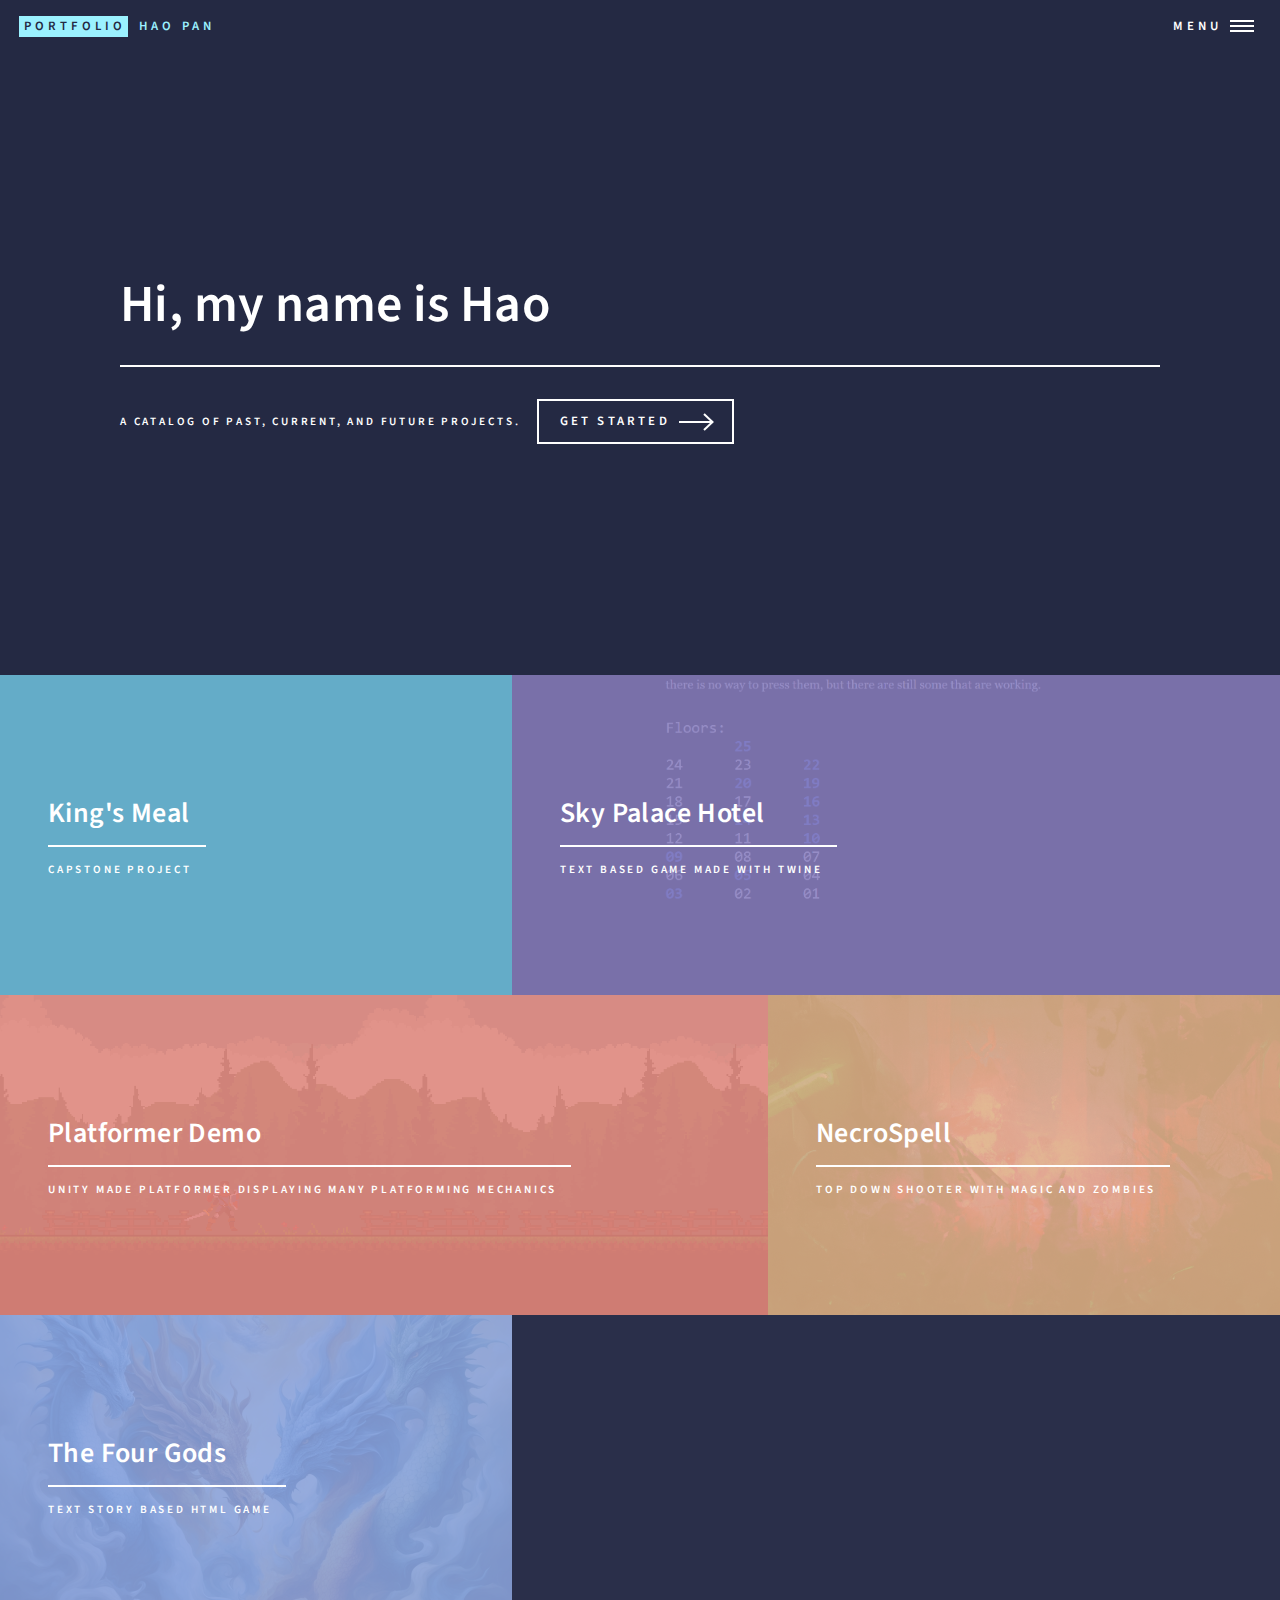
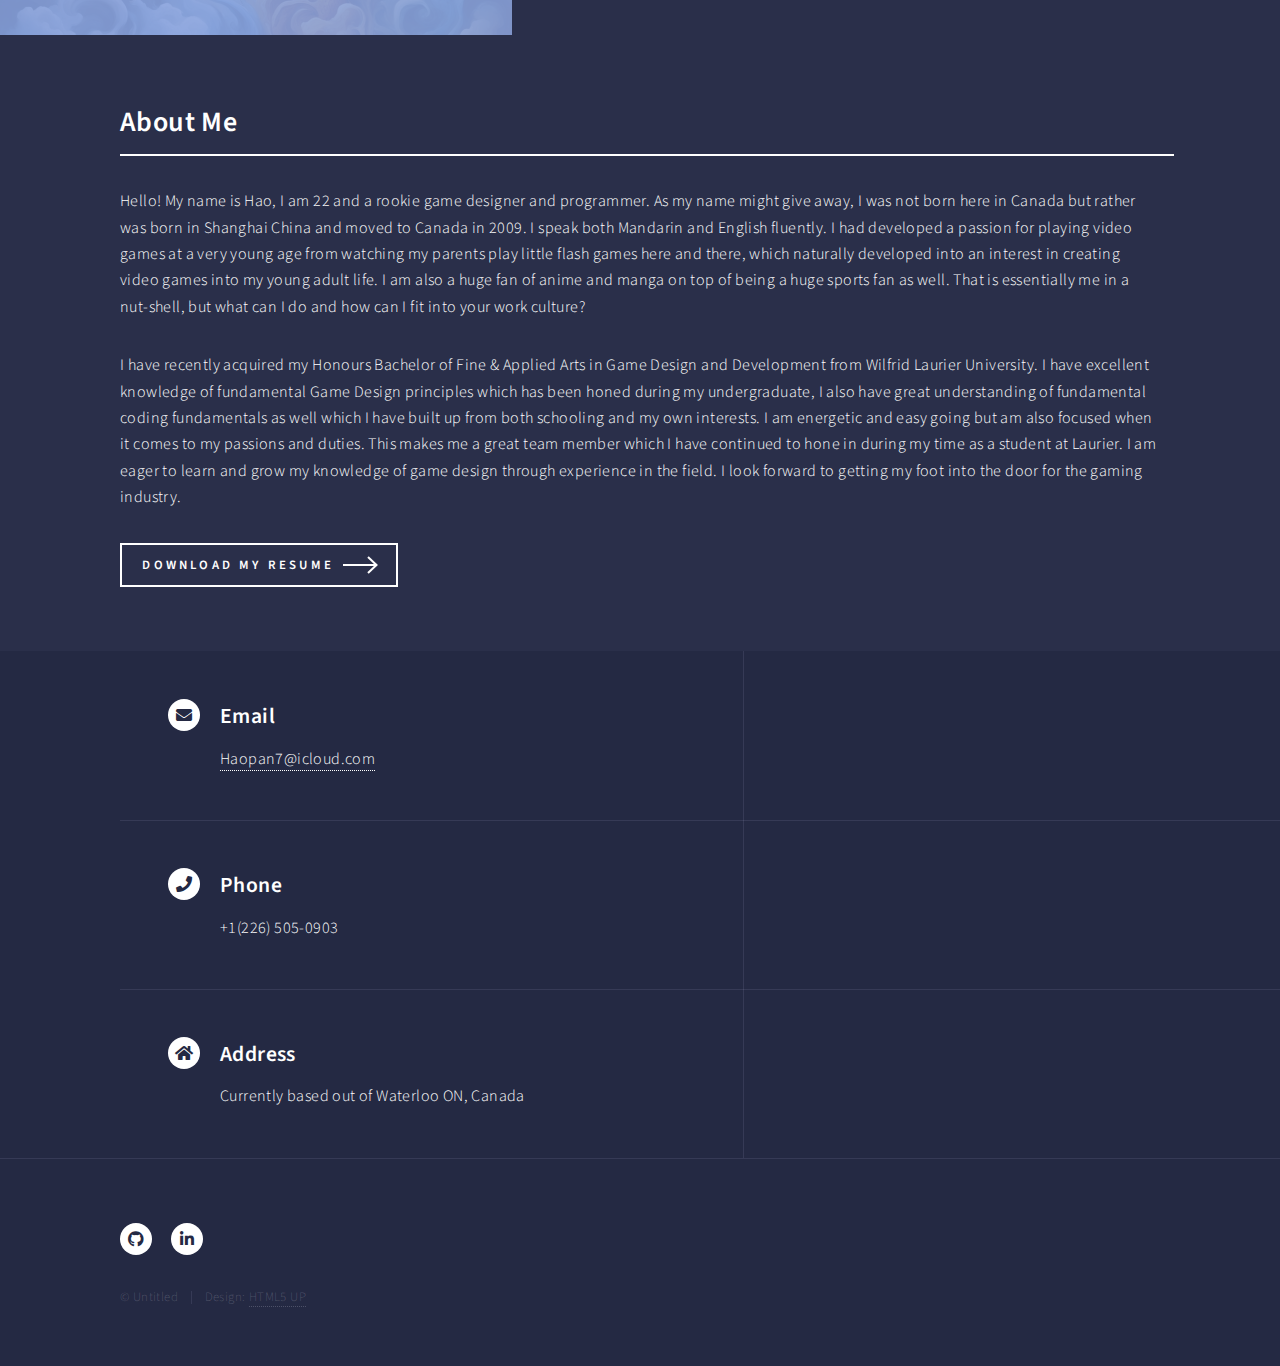
==== commit 66a2c735: "removed unused links and added download link for resume" ====
--- a/index.html
+++ b/index.html
@@ -29,9 +29,12 @@
 					<nav id="menu">
 						<ul class="links">
 							<li><a href="index.html">Home</a></li>
+							<!--
 							<li><a href="landing.html">Landing</a></li>
+							
 							<li><a href="generic.html">Generic</a></li>
 							<li><a href="elements.html">Elements</a></li>
+							-->
 						</ul>
 					</nav>
 
@@ -42,7 +45,7 @@
 								<h1>Hi, my name is Hao</h1>
 							</header>
 							<div class="content">
-								<p>A catalog of current and future projects.</p>
+								<p>A catalog of past, current, and future projects.</p>
 								<ul class="actions">
 									<li><a href="#one" class="button next scrolly">Get Started</a></li>
 								</ul>
@@ -127,7 +130,7 @@
 										I look forward to getting my foot into the door for the gaming industry.</p>
 									</p>
 									<ul class="actions">
-										<li><a href="#one" class="button next">Back Up</a></li>
+										<li><a href="/assets/download/Yi Hao Pan resume.pdf" download="Yi Hao Pan Resume" class="button next">Download My Resume</a></li>
 									</ul>
 								</div>
 							</section>
--- a/assets/css/main.css
+++ b/assets/css/main.css
@@ -3506,7 +3506,7 @@
 				}
 
 		#banner.major {
-			background-image: url("../../images/face-png-1.png");
+			background-image: url("../../images/me.jpg");
 			height: 75vh;
 			min-height: 30em;
 			max-height: 50em;
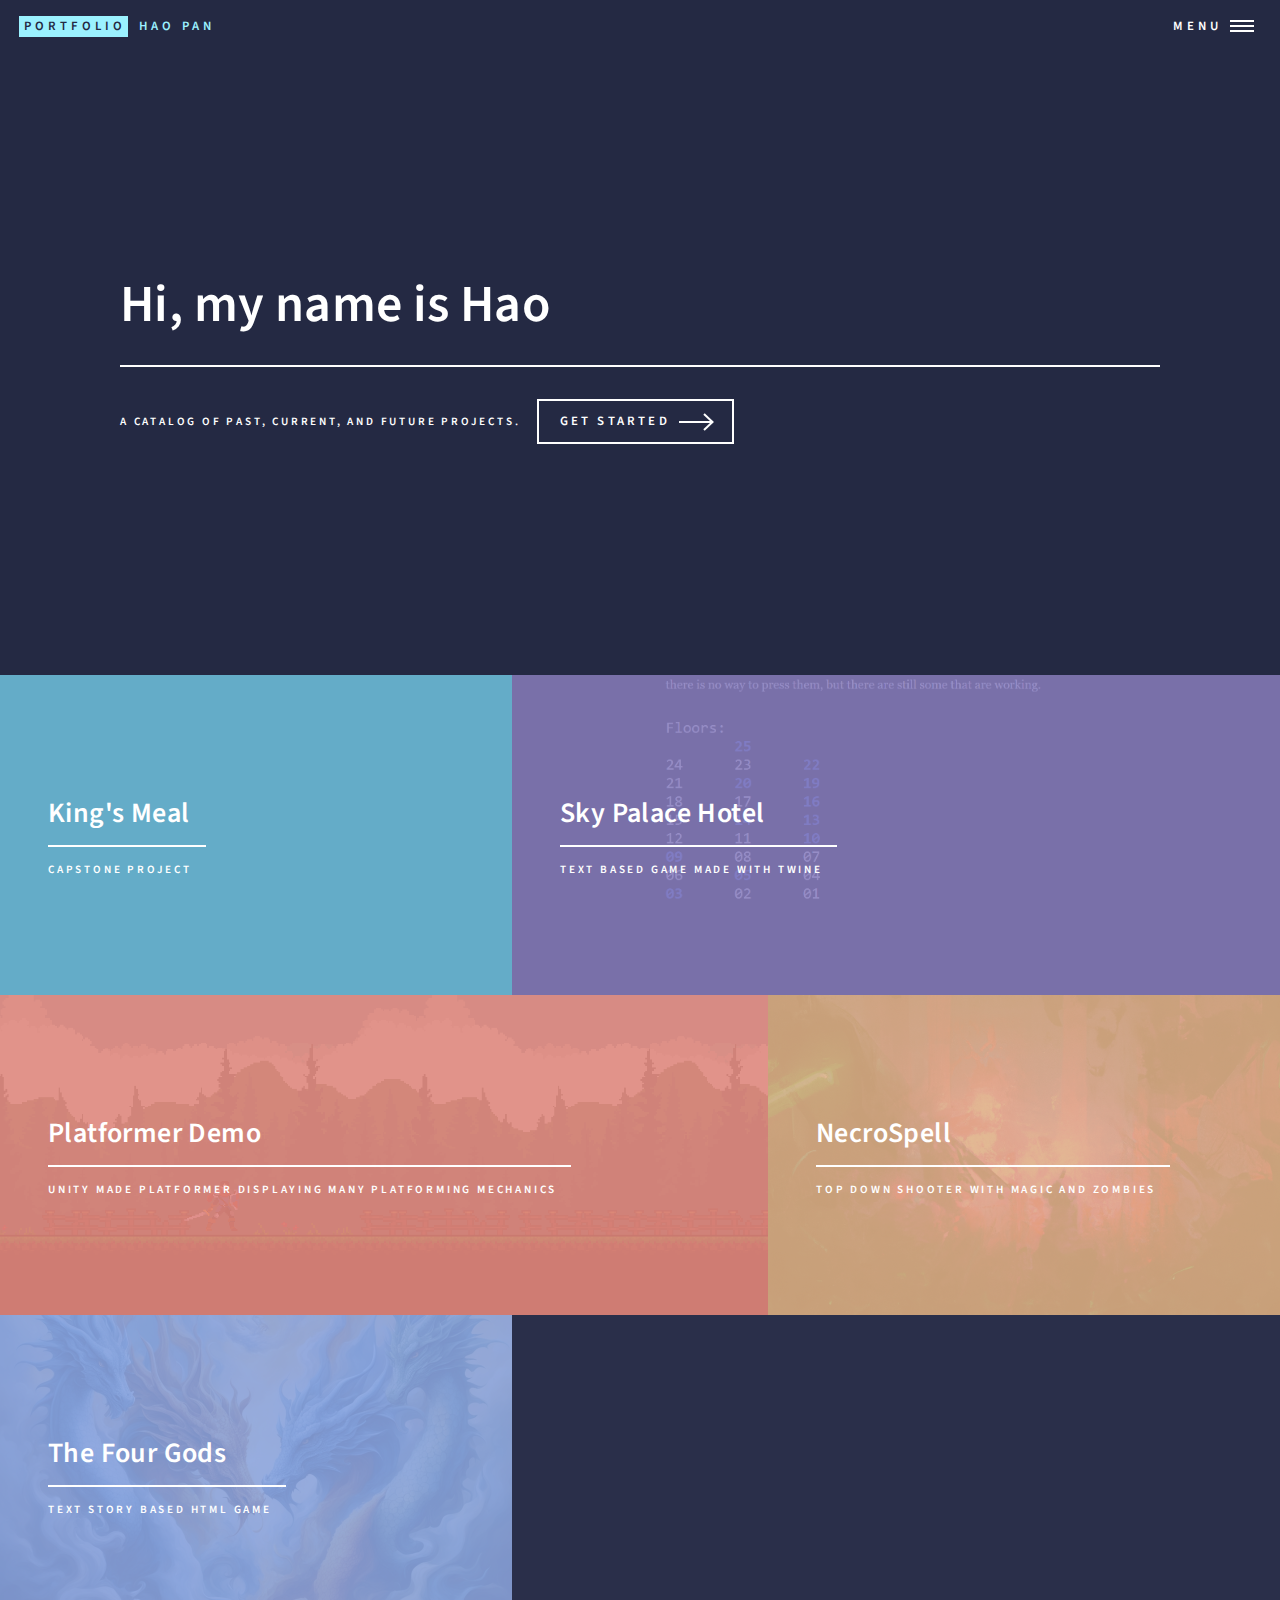
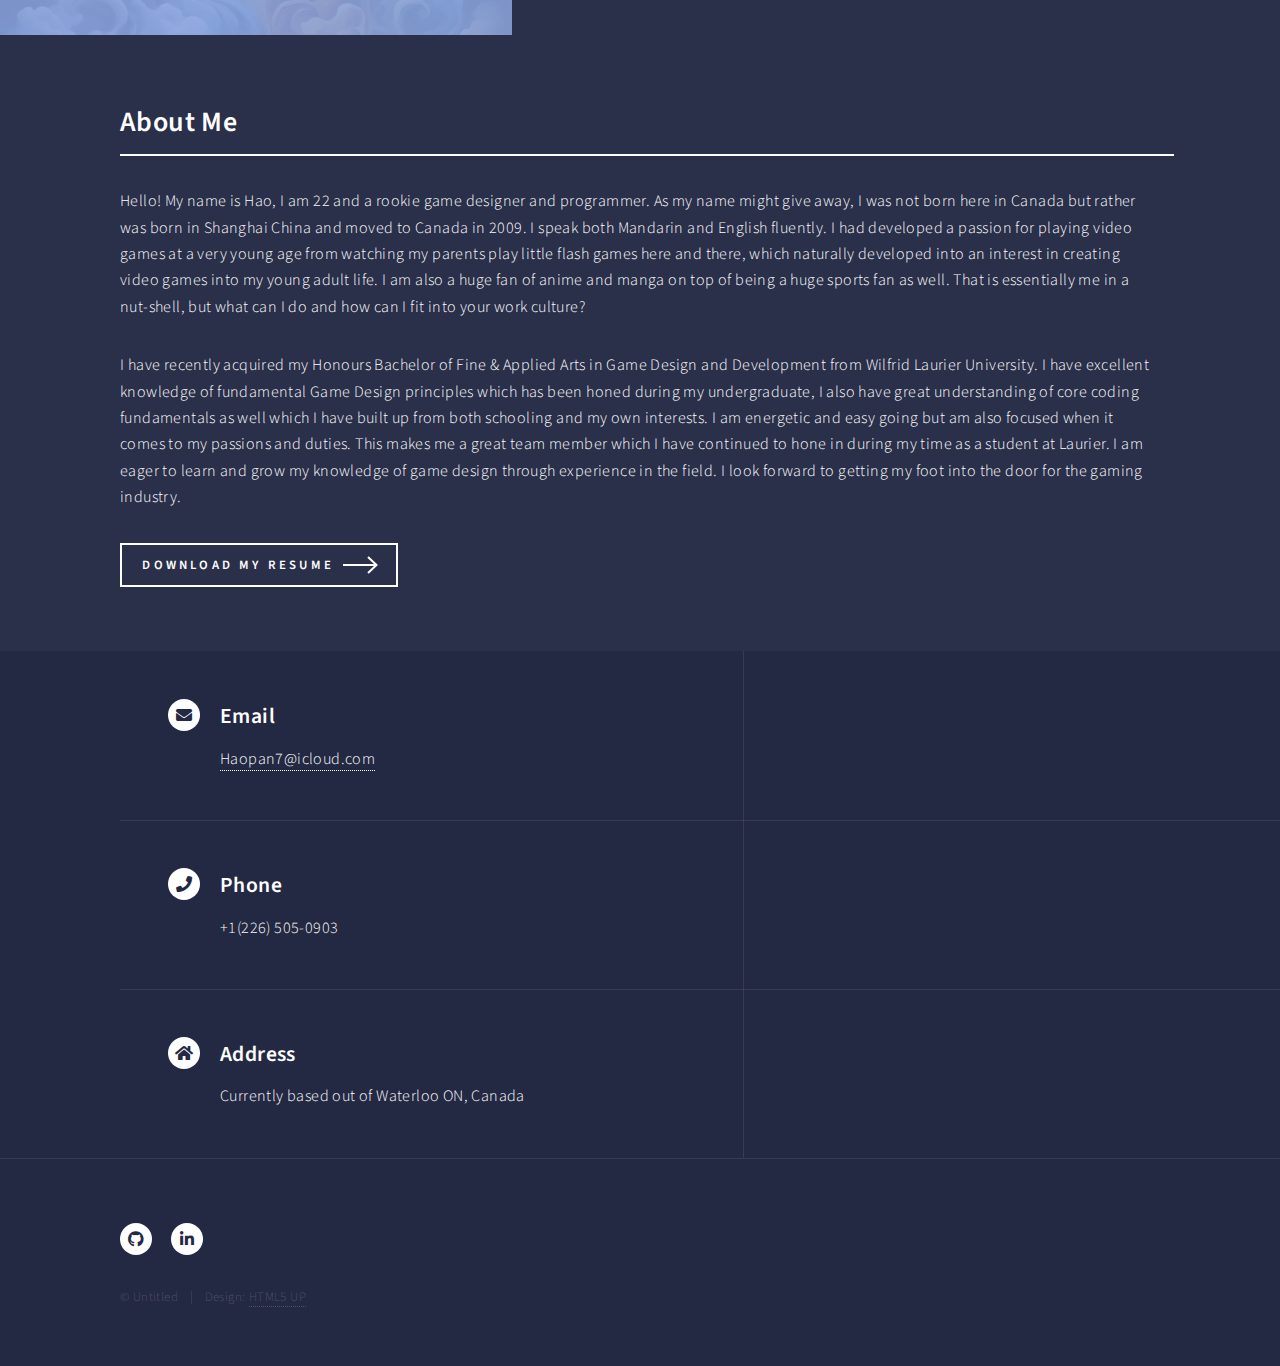
==== commit 8a694612: "fixed grammar error in about me text" ====
--- a/index.html
+++ b/index.html
@@ -122,7 +122,7 @@
 									
 									<p>I have recently acquired my Honours Bachelor of Fine & Applied Arts in Game Design and Development 
 										from Wilfrid Laurier University. I have excellent knowledge of fundamental Game Design principles 
-										which has been honed during my undergraduate, I also have great understanding of fundamental 
+										which has been honed during my undergraduate, I also have great understanding of core 
 										coding fundamentals as well which I have built up from both schooling and my own interests. 
 										I am energetic and easy going but am also focused when it comes to my passions and duties. 
 										This makes me a great team member which I have continued to hone in during my time as a student at Laurier. 
